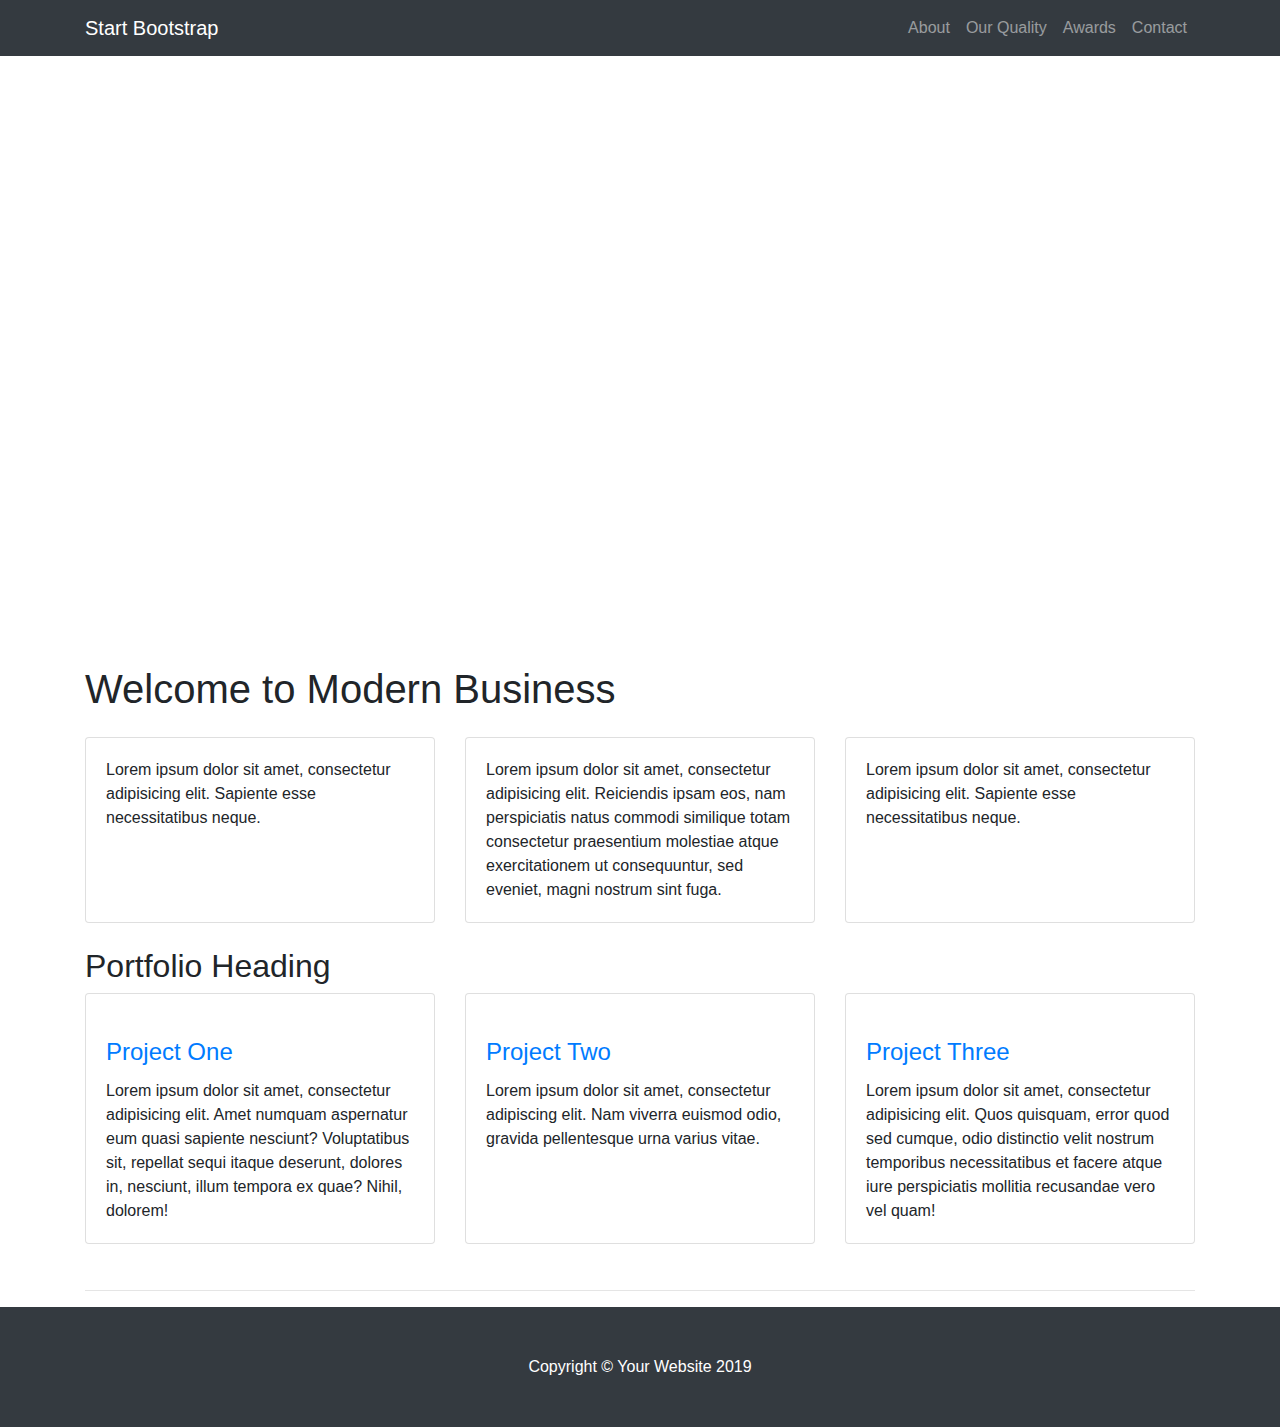
==== index.html @ 556fe2cc "Initial commit" ====
<!DOCTYPE html>
<html lang="en">

<head>

  <meta charset="utf-8">
  <meta name="viewport" content="width=device-width, initial-scale=1, shrink-to-fit=no">
  <meta name="description" content="">
  <meta name="author" content="">
  <title>Modern Business - Start Bootstrap Template</title>
  <link href="vendor/bootstrap/css/bootstrap.min.css" rel="stylesheet">
  <link href="css/modern-business.css" rel="stylesheet">

</head>

<body>

  <!-- Navigation -->
  <nav class="navbar fixed-top navbar-expand-lg navbar-dark bg-dark fixed-top">
    <div class="container">
      <a class="navbar-brand" href="index.html">Start Bootstrap</a>
      <button class="navbar-toggler navbar-toggler-right" type="button" data-toggle="collapse"
        data-target="#navbarResponsive" aria-controls="navbarResponsive" aria-expanded="false"
        aria-label="Toggle navigation">
        <span class="navbar-toggler-icon"></span>
      </button>
      <div class="collapse navbar-collapse" id="navbarResponsive">
        <ul class="navbar-nav ml-auto">
          <li class="nav-item">
            <a class="nav-link" href="about.html">About</a>
          </li>
          <li class="nav-item">
            <a class="nav-link" href="quality.html">Our Quality</a>
          </li>
          
          <li class="nav-item">
            <a class="nav-link" href="#awards">Awards</a>
          </li>
          <li class="nav-item">
            <a class="nav-link" href="contact.html">Contact</a>
          </li>
        </ul>
      </div>
    </div>
  </nav>

  <header>
    <div id="carouselExampleIndicators" class="carousel slide" data-ride="carousel">
      <ol class="carousel-indicators">
        <li data-target="#carouselExampleIndicators" data-slide-to="0" class="active"></li>
        <li data-target="#carouselExampleIndicators" data-slide-to="1"></li>
        <li data-target="#carouselExampleIndicators" data-slide-to="2"></li>
      </ol>
      <div class="carousel-inner" role="listbox">
        <!-- Slide One - Set the background image for this slide in the line below -->
        <div class="carousel-item active" style="background-image: url('http://placehold.it/1900x1080')">
          <div class="carousel-caption d-none d-md-block">
            <h3>First Slide</h3>
            <p>This is a description for the first slide.</p>
          </div>
        </div>
        <!-- Slide Two - Set the background image for this slide in the line below -->
        <div class="carousel-item" style="background-image: url('http://placehold.it/1900x1080')">
          <div class="carousel-caption d-none d-md-block">
            <h3>Second Slide</h3>
            <p>This is a description for the second slide.</p>
          </div>
        </div>
        <!-- Slide Three - Set the background image for this slide in the line below -->
        <div class="carousel-item" style="background-image: url('http://placehold.it/1900x1080')">
          <div class="carousel-caption d-none d-md-block">
            <h3>Third Slide</h3>
            <p>This is a description for the third slide.</p>
          </div>
        </div>
      </div>
      <a class="carousel-control-prev" href="#carouselExampleIndicators" role="button" data-slide="prev">
        <span class="carousel-control-prev-icon" aria-hidden="true"></span>
        <span class="sr-only">Previous</span>
      </a>
      <a class="carousel-control-next" href="#carouselExampleIndicators" role="button" data-slide="next">
        <span class="carousel-control-next-icon" aria-hidden="true"></span>
        <span class="sr-only">Next</span>
      </a>
    </div>
  </header>

  <!-- Page Content -->
  <div class="container">
    <h1 class="my-4">Welcome to Modern Business</h1>
    <!-- Marketing Icons Section -->
    <div class="row">
      <div class="col-lg-4 mb-4">
        <div class="card h-100">
          
          <div class="card-body">
            <p class="card-text">Lorem ipsum dolor sit amet, consectetur adipisicing elit. Sapiente esse necessitatibus
              neque.</p>
          </div>
          
        </div>
      </div>
      <div class="col-lg-4 mb-4">
        <div class="card h-100">
          
          <div class="card-body">
            <p class="card-text">Lorem ipsum dolor sit amet, consectetur adipisicing elit. Reiciendis ipsam eos, nam
              perspiciatis natus commodi similique totam consectetur praesentium molestiae atque exercitationem ut
              consequuntur, sed eveniet, magni nostrum sint fuga.</p>
          </div>
          
        </div>
      </div>
      <div class="col-lg-4 mb-4">
        <div class="card h-100">
          
          <div class="card-body">
            <p class="card-text">Lorem ipsum dolor sit amet, consectetur adipisicing elit. Sapiente esse necessitatibus
              neque.</p>
          </div>
          
        </div>
      </div>
    </div>
    <!-- /.row -->

    <!-- Portfolio Section -->
    <h2>Portfolio Heading</h2>

    <div class="row">
      <div class="col-lg-4 col-sm-6 portfolio-item">
        <div class="card h-100">
          <a href="#"><img class="card-img-top" src="http://placehold.it/700x400" alt=""></a>
          <div class="card-body">
            <h4 class="card-title">
              <a href="#">Project One</a>
            </h4>
            <p class="card-text">Lorem ipsum dolor sit amet, consectetur adipisicing elit. Amet numquam aspernatur eum
              quasi sapiente nesciunt? Voluptatibus sit, repellat sequi itaque deserunt, dolores in, nesciunt, illum
              tempora ex quae? Nihil, dolorem!</p>
          </div>
        </div>
      </div>
      <div class="col-lg-4 col-sm-6 portfolio-item">
        <div class="card h-100">
          <a href="#"><img class="card-img-top" src="http://placehold.it/700x400" alt=""></a>
          <div class="card-body">
            <h4 class="card-title">
              <a href="#">Project Two</a>
            </h4>
            <p class="card-text">Lorem ipsum dolor sit amet, consectetur adipiscing elit. Nam viverra euismod odio,
              gravida pellentesque urna varius vitae.</p>
          </div>
        </div>
      </div>
      <div class="col-lg-4 col-sm-6 portfolio-item">
        <div class="card h-100">
          <a href="#"><img class="card-img-top" src="http://placehold.it/700x400" alt=""></a>
          <div class="card-body">
            <h4 class="card-title">
              <a href="#">Project Three</a>
            </h4>
            <p class="card-text">Lorem ipsum dolor sit amet, consectetur adipisicing elit. Quos quisquam, error quod sed
              cumque, odio distinctio velit nostrum temporibus necessitatibus et facere atque iure perspiciatis mollitia
              recusandae vero vel quam!</p>
          </div>
        </div>
      </div>
    </div>
    <!-- /.row -->

    <hr>

  </div>
  <!-- /.container -->

  <!-- Footer -->
  <footer class="py-5 bg-dark">
    <div class="container">
      <p class="m-0 text-center text-white">Copyright &copy; Your Website 2019</p>
    </div>
    <!-- /.container -->
  </footer>

  <!-- Bootstrap core JavaScript -->
  <script src="vendor/jquery/jquery.min.js"></script>
  <script src="vendor/bootstrap/js/bootstrap.bundle.min.js"></script>

</body>

</html>
---- css/modern-business.css ----
/*!
 * Start Bootstrap - Modern Business (https://startbootstrap.com/template-overviews/modern-business)
 * Copyright 2013-2019 Start Bootstrap
 * Licensed under MIT (https://github.com/BlackrockDigital/startbootstrap-logomodern-business-nav/blob/master/LICENSE)
 */
body {
  padding-top: 56px;
}

.carousel-item {
  height: 65vh;
  min-height: 300px;
  background: no-repeat center center scroll;
  -webkit-background-size: cover;
  -moz-background-size: cover;
  -o-background-size: cover;
  background-size: cover;
}

.portfolio-item {
  margin-bottom: 30px;
}
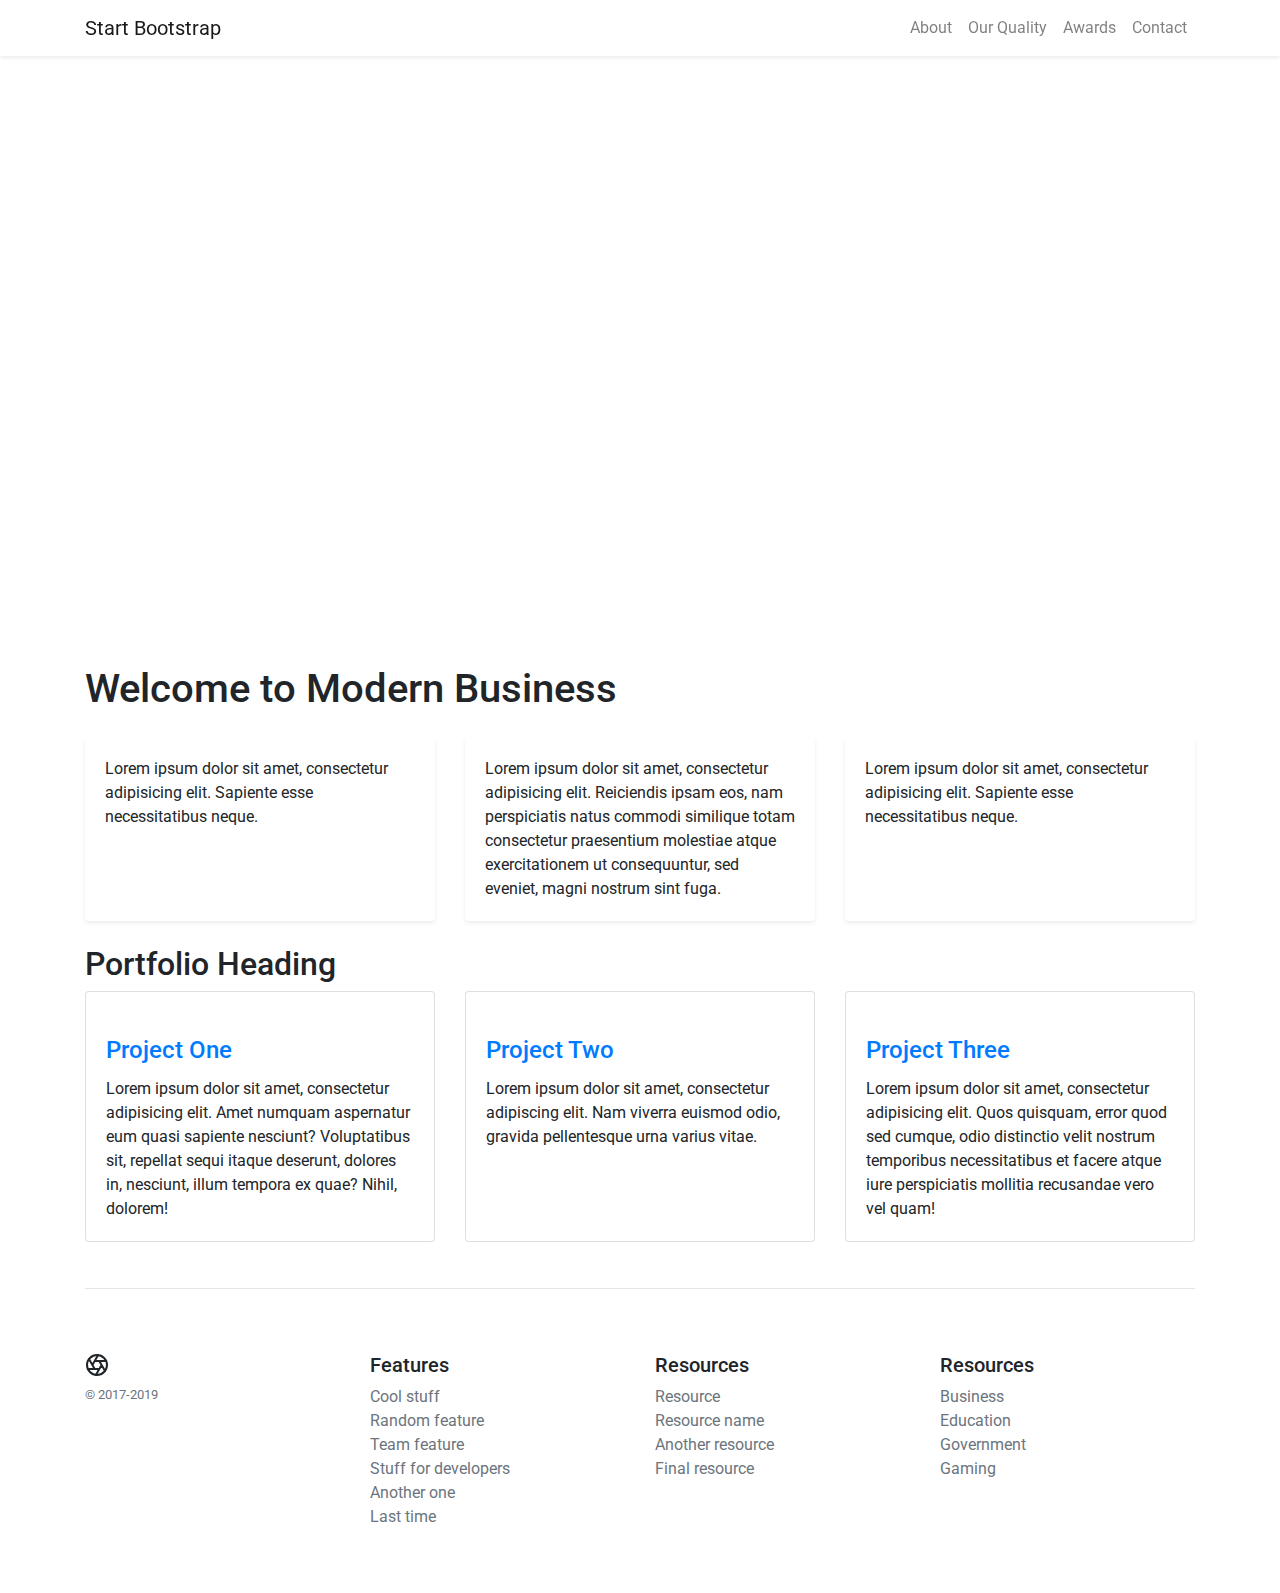
==== commit 12fd8cf1: "nav changes" ====
--- a/index.html
+++ b/index.html
@@ -16,7 +16,7 @@
 <body>
 
   <!-- Navigation -->
-  <nav class="navbar fixed-top navbar-expand-lg navbar-dark bg-dark fixed-top">
+  <nav class="navbar nav  navbar-light nav-underline fixed-top navbar-expand-lg shadow-sm bg-white fixed-top">
     <div class="container">
       <a class="navbar-brand" href="index.html">Start Bootstrap</a>
       <button class="navbar-toggler navbar-toggler-right" type="button" data-toggle="collapse"
@@ -91,7 +91,7 @@
     <!-- Marketing Icons Section -->
     <div class="row">
       <div class="col-lg-4 mb-4">
-        <div class="card h-100">
+        <div class="card h-100 shadow-sm border-0">
           
           <div class="card-body">
             <p class="card-text">Lorem ipsum dolor sit amet, consectetur adipisicing elit. Sapiente esse necessitatibus
@@ -101,7 +101,7 @@
         </div>
       </div>
       <div class="col-lg-4 mb-4">
-        <div class="card h-100">
+        <div class="card h-100 shadow-sm border-0">
           
           <div class="card-body">
             <p class="card-text">Lorem ipsum dolor sit amet, consectetur adipisicing elit. Reiciendis ipsam eos, nam
@@ -112,8 +112,7 @@
         </div>
       </div>
       <div class="col-lg-4 mb-4">
-        <div class="card h-100">
-          
+        <div class="card h-100 shadow-sm border-0">
           <div class="card-body">
             <p class="card-text">Lorem ipsum dolor sit amet, consectetur adipisicing elit. Sapiente esse necessitatibus
               neque.</p>
@@ -175,11 +174,41 @@
   <!-- /.container -->
 
   <!-- Footer -->
-  <footer class="py-5 bg-dark">
-    <div class="container">
-      <p class="m-0 text-center text-white">Copyright &copy; Your Website 2019</p>
-    </div>
-    <!-- /.container -->
+  <footer class="container py-lg-5">
+    <div class="row">
+      <div class="col-12 col-md">
+        <svg xmlns="http://www.w3.org/2000/svg" width="24" height="24" fill="none" stroke="currentColor" stroke-linecap="round" stroke-linejoin="round" stroke-width="2" class="d-block mb-2" role="img" viewBox="0 0 24 24" focusable="false"><title>Product</title><circle cx="12" cy="12" r="10"></circle><path d="M14.31 8l5.74 9.94M9.69 8h11.48M7.38 12l5.74-9.94M9.69 16L3.95 6.06M14.31 16H2.83m13.79-4l-5.74 9.94"></path></svg>
+        <small class="d-block mb-3 text-muted">© 2017-2019</small>
+      </div>
+      <div class="col-6 col-md">
+        <h5>Features</h5>
+        <ul class="list-unstyled text-small">
+          <li><a class="text-muted" href="#">Cool stuff</a></li>
+          <li><a class="text-muted" href="#">Random feature</a></li>
+          <li><a class="text-muted" href="#">Team feature</a></li>
+          <li><a class="text-muted" href="#">Stuff for developers</a></li>
+          <li><a class="text-muted" href="#">Another one</a></li>
+          <li><a class="text-muted" href="#">Last time</a></li>
+        </ul>
+      </div>
+      <div class="col-6 col-md">
+        <h5>Resources</h5>
+        <ul class="list-unstyled text-small">
+          <li><a class="text-muted" href="#">Resource</a></li>
+          <li><a class="text-muted" href="#">Resource name</a></li>
+          <li><a class="text-muted" href="#">Another resource</a></li>
+          <li><a class="text-muted" href="#">Final resource</a></li>
+        </ul>
+      </div>
+      <div class="col-6 col-md">
+        <h5>Resources</h5>
+        <ul class="list-unstyled text-small">
+          <li><a class="text-muted" href="#">Business</a></li>
+          <li><a class="text-muted" href="#">Education</a></li>
+          <li><a class="text-muted" href="#">Government</a></li>
+          <li><a class="text-muted" href="#">Gaming</a></li>
+        </ul>
+      </div>
   </footer>
 
   <!-- Bootstrap core JavaScript -->
--- a/css/modern-business.css
+++ b/css/modern-business.css
@@ -1,10 +1,8 @@
-/*!
- * Start Bootstrap - Modern Business (https://startbootstrap.com/template-overviews/modern-business)
- * Copyright 2013-2019 Start Bootstrap
- * Licensed under MIT (https://github.com/BlackrockDigital/startbootstrap-logomodern-business-nav/blob/master/LICENSE)
- */
+@import url('https://fonts.googleapis.com/css?family=Roboto&display=swap');
+
 body {
   padding-top: 56px;
+  font-family: 'Roboto';
 }
 
 .carousel-item {
@@ -20,3 +18,7 @@
 .portfolio-item {
   margin-bottom: 30px;
 }
+
+.nav-item:hover{
+  color: aliceblue;
+}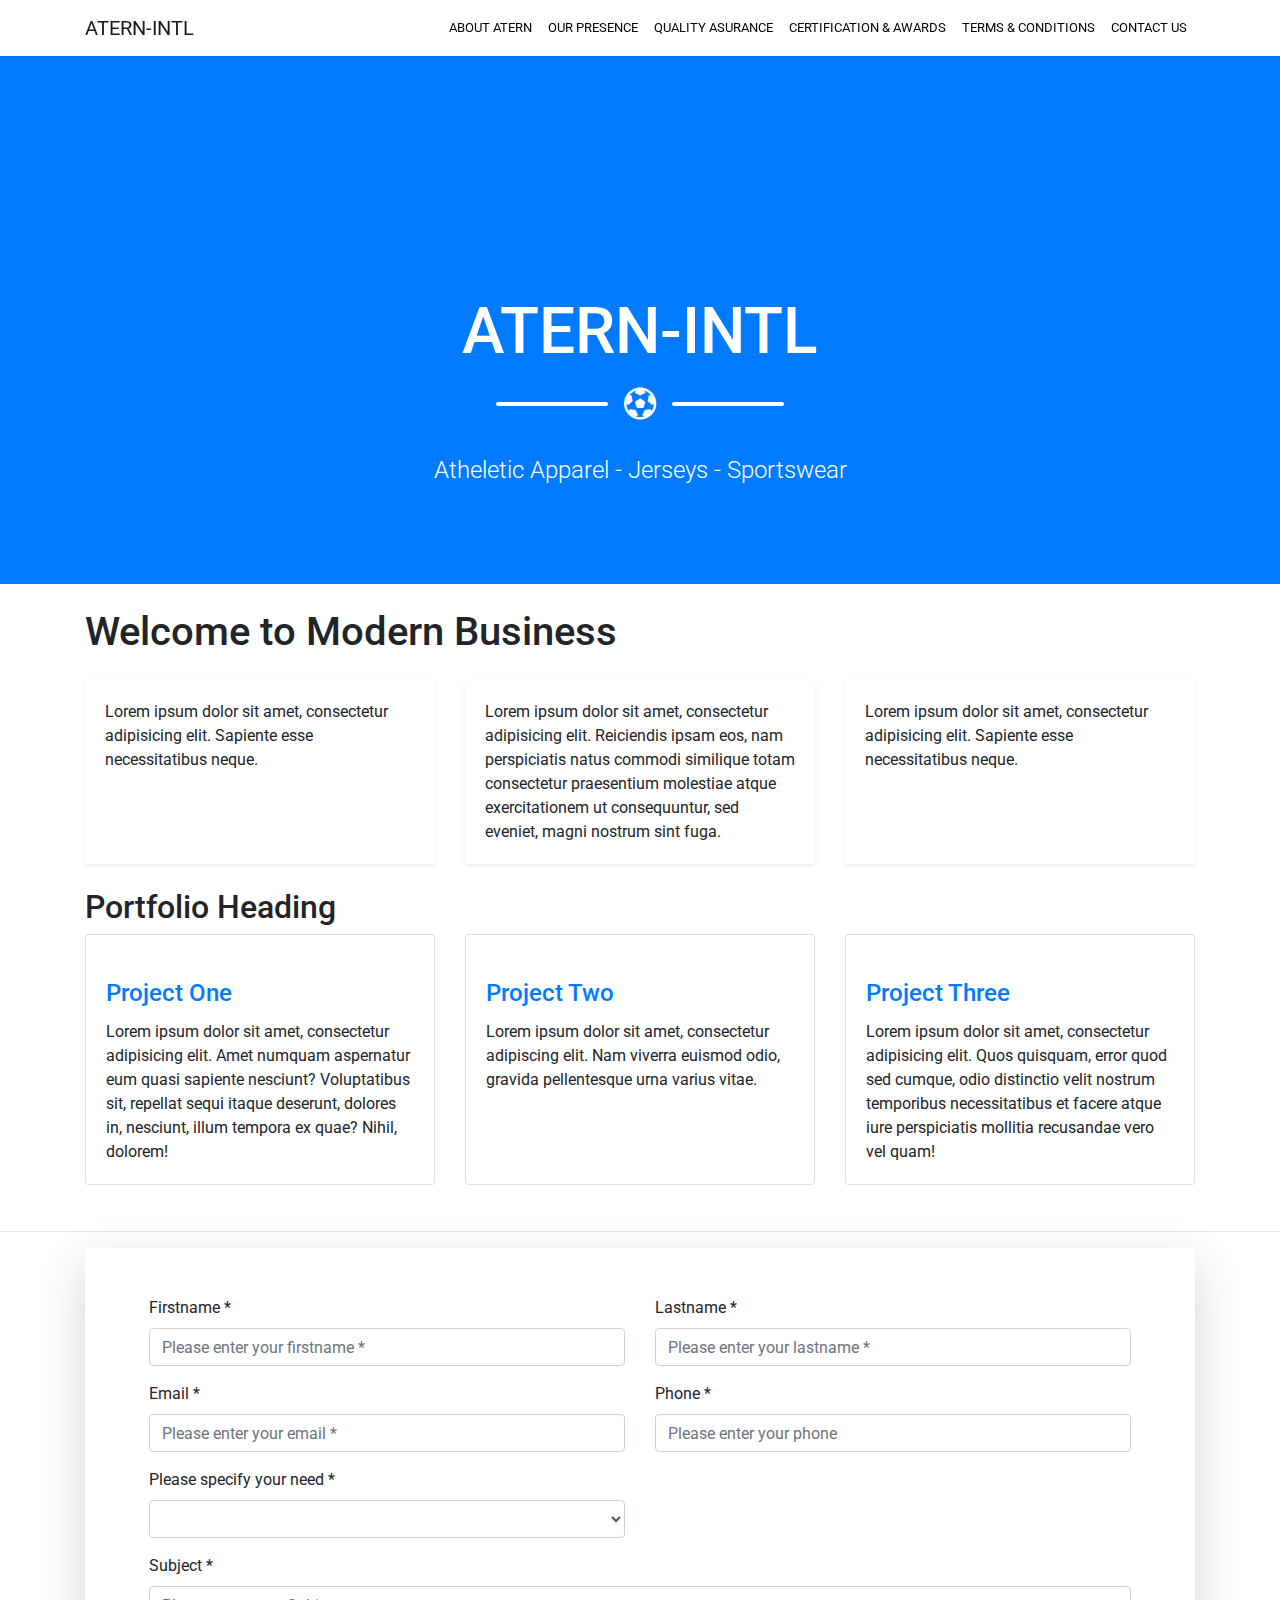
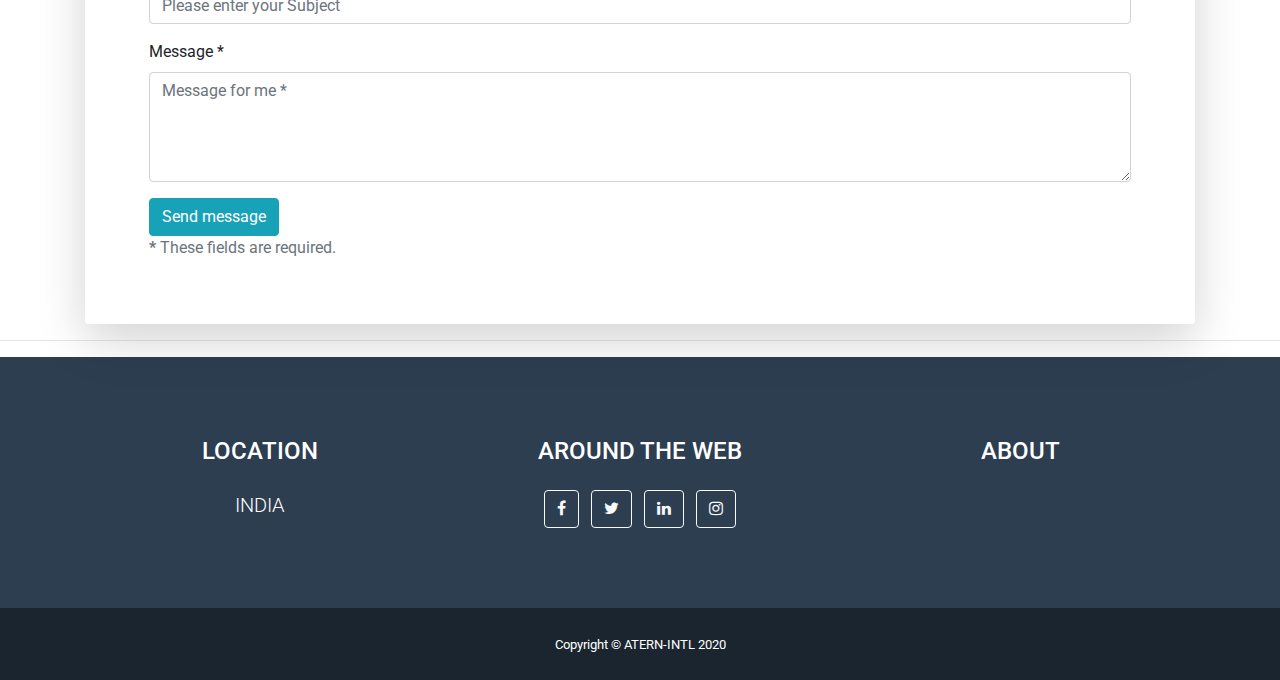
==== commit b00c3fff: "contact form added" ====
--- a/index.html
+++ b/index.html
@@ -2,14 +2,14 @@
 <html lang="en">
 
 <head>
-
   <meta charset="utf-8">
   <meta name="viewport" content="width=device-width, initial-scale=1, shrink-to-fit=no">
   <meta name="description" content="">
   <meta name="author" content="">
-  <title>Modern Business - Start Bootstrap Template</title>
+  <title>ATERN-INTL - Sport Quality Apparels</title>
   <link href="vendor/bootstrap/css/bootstrap.min.css" rel="stylesheet">
   <link href="css/modern-business.css" rel="stylesheet">
+  <link rel="stylesheet" href="vendor/font-awesome/css/font-awesome.min.css">
 
 </head>
 
@@ -18,8 +18,8 @@
   <!-- Navigation -->
   <nav class="navbar nav  navbar-light nav-underline fixed-top navbar-expand-lg shadow-sm bg-white fixed-top">
     <div class="container">
-      <a class="navbar-brand" href="index.html">Start Bootstrap</a>
-      <button class="navbar-toggler navbar-toggler-right" type="button" data-toggle="collapse"
+      <a class="navbar-brand" href="index.html">ATERN-INTL</a>
+      <button class="navbar-toggler navbar-toggler-right border-0" type="button" data-toggle="collapse"
         data-target="#navbarResponsive" aria-controls="navbarResponsive" aria-expanded="false"
         aria-label="Toggle navigation">
         <span class="navbar-toggler-icon"></span>
@@ -27,64 +27,44 @@
       <div class="collapse navbar-collapse" id="navbarResponsive">
         <ul class="navbar-nav ml-auto">
           <li class="nav-item">
-            <a class="nav-link" href="about.html">About</a>
-          </li>
-          <li class="nav-item">
-            <a class="nav-link" href="quality.html">Our Quality</a>
-          </li>
-          
-          <li class="nav-item">
-            <a class="nav-link" href="#awards">Awards</a>
-          </li>
-          <li class="nav-item">
-            <a class="nav-link" href="contact.html">Contact</a>
+            <a class="nav-link" href="#about">ABOUT ATERN</a>
+          </li>
+          <li class="nav-item">
+            <a class="nav-link" href="#presence">OUR PRESENCE</a>
+          </li>
+          <li class="nav-item">
+            <a class="nav-link" href="#quaity">QUALITY ASURANCE</a>
+          </li>
+          <li class="nav-item">
+            <a class="nav-link" href="#awards">CERTIFICATION & AWARDS</a>
+          </li>
+          <li class="nav-item">
+            <a class="nav-link" href="#terms">TERMS & CONDITIONS</a>
+          </li>
+          <li class="nav-item">
+            <a class="nav-link" href="#contact">CONTACT US</a>
           </li>
         </ul>
       </div>
     </div>
   </nav>
-
-  <header>
-    <div id="carouselExampleIndicators" class="carousel slide" data-ride="carousel">
-      <ol class="carousel-indicators">
-        <li data-target="#carouselExampleIndicators" data-slide-to="0" class="active"></li>
-        <li data-target="#carouselExampleIndicators" data-slide-to="1"></li>
-        <li data-target="#carouselExampleIndicators" data-slide-to="2"></li>
-      </ol>
-      <div class="carousel-inner" role="listbox">
-        <!-- Slide One - Set the background image for this slide in the line below -->
-        <div class="carousel-item active" style="background-image: url('http://placehold.it/1900x1080')">
-          <div class="carousel-caption d-none d-md-block">
-            <h3>First Slide</h3>
-            <p>This is a description for the first slide.</p>
-          </div>
-        </div>
-        <!-- Slide Two - Set the background image for this slide in the line below -->
-        <div class="carousel-item" style="background-image: url('http://placehold.it/1900x1080')">
-          <div class="carousel-caption d-none d-md-block">
-            <h3>Second Slide</h3>
-            <p>This is a description for the second slide.</p>
-          </div>
-        </div>
-        <!-- Slide Three - Set the background image for this slide in the line below -->
-        <div class="carousel-item" style="background-image: url('http://placehold.it/1900x1080')">
-          <div class="carousel-caption d-none d-md-block">
-            <h3>Third Slide</h3>
-            <p>This is a description for the third slide.</p>
-          </div>
-        </div>
-      </div>
-      <a class="carousel-control-prev" href="#carouselExampleIndicators" role="button" data-slide="prev">
-        <span class="carousel-control-prev-icon" aria-hidden="true"></span>
-        <span class="sr-only">Previous</span>
-      </a>
-      <a class="carousel-control-next" href="#carouselExampleIndicators" role="button" data-slide="next">
-        <span class="carousel-control-next-icon" aria-hidden="true"></span>
-        <span class="sr-only">Next</span>
-      </a>
+  <header class="masthead bg-primary text-white text-center">
+    <div class="container d-flex align-items-center flex-column">
+      <img class="masthead-avatar mb-5" src="img/avataaars.svg" alt="">
+      <!-- Masthead Heading -->
+      <h1 class="masthead-heading text-uppercase mb-0">ATERN-INTL</h1>
+      <!-- Icon Divider -->
+      <div class="divider-custom divider-light">
+        <div class="divider-custom-line"></div>
+        <div class="divider-custom-icon">
+          <i class="fa fa-futbol-o"></i>
+        </div>
+        <div class="divider-custom-line"></div>
+      </div>
+      <p class="masthead-subheading font-weight-light mb-0">Atheletic Apparel - Jerseys - Sportswear </p>
+
     </div>
   </header>
-
   <!-- Page Content -->
   <div class="container">
     <h1 class="my-4">Welcome to Modern Business</h1>
@@ -92,23 +72,23 @@
     <div class="row">
       <div class="col-lg-4 mb-4">
         <div class="card h-100 shadow-sm border-0">
-          
+
           <div class="card-body">
             <p class="card-text">Lorem ipsum dolor sit amet, consectetur adipisicing elit. Sapiente esse necessitatibus
               neque.</p>
           </div>
-          
+
         </div>
       </div>
       <div class="col-lg-4 mb-4">
         <div class="card h-100 shadow-sm border-0">
-          
+
           <div class="card-body">
             <p class="card-text">Lorem ipsum dolor sit amet, consectetur adipisicing elit. Reiciendis ipsam eos, nam
               perspiciatis natus commodi similique totam consectetur praesentium molestiae atque exercitationem ut
               consequuntur, sed eveniet, magni nostrum sint fuga.</p>
           </div>
-          
+
         </div>
       </div>
       <div class="col-lg-4 mb-4">
@@ -117,7 +97,7 @@
             <p class="card-text">Lorem ipsum dolor sit amet, consectetur adipisicing elit. Sapiente esse necessitatibus
               neque.</p>
           </div>
-          
+
         </div>
       </div>
     </div>
@@ -167,49 +147,144 @@
       </div>
     </div>
     <!-- /.row -->
-
-    <hr>
-
   </div>
+  <hr>
   <!-- /.container -->
-
+  <div class="container">
+    <div class="card shadow-lg  border-0 ">
+      <form id="contact-form" method="post" action="contact.php" role="form">
+
+        <div class="messages"></div>
+  
+        <div class="controls">
+  
+          <div class="row">
+            <div class="col-md-6">
+              <div class="form-group">
+                <label for="form_name">Firstname *</label>
+                <input id="form_name" type="text" name="name" class="form-control"
+                  placeholder="Please enter your firstname *" required="required" data-error="Firstname is required.">
+                <div class="help-block with-errors"></div>
+              </div>
+            </div>
+            <div class="col-md-6">
+              <div class="form-group">
+                <label for="form_lastname">Lastname *</label>
+                <input id="form_lastname" type="text" name="surname" class="form-control"
+                  placeholder="Please enter your lastname *" required="required" data-error="Lastname is required.">
+                <div class="help-block with-errors"></div>
+              </div>
+            </div>
+          </div>
+          <div class="row">
+            <div class="col-md-6">
+              <div class="form-group">
+                <label for="form_email">Email *</label>
+                <input id="form_email" type="email" name="email" class="form-control"
+                  placeholder="Please enter your email *" required="required" data-error="Valid email is required.">
+                <div class="help-block with-errors"></div>
+              </div>
+            </div>
+            <div class="col-md-6">
+              <div class="form-group">
+                <label for="form_phone">Phone *</label>
+                <input id="form_phone" type="tel" name="phone" class="form-control"
+                  placeholder="Please enter your phone" data-error="Valid phone number is required.">
+                <div class="help-block with-errors"></div>
+              </div>
+            </div>
+            <div class="col-md-6">
+              <div class="form-group">
+                <label for="form_need">Please specify your need *</label>
+                <select id="form_need" name="need" class="form-control" required="required"
+                  data-error="Please specify your need.">
+                  <option value=""></option>
+                  <option value="Request quotation">Request quotation</option>
+                  <option value="Request order status">Request order status</option>
+                  <option value="Request copy of an invoice">Request copy of an invoice</option>
+                  <option value="Other">Other</option>
+                </select>
+                <div class="help-block with-errors"></div>
+              </div>
+            </div>
+          </div>
+          <div class="row">
+            <div class="col-md-12">
+              <div class="form-group">
+                <label for="form_subject">Subject *</label>
+                <input id="form_subject" type="text" name="subject" class="form-control"
+                  placeholder="Please enter your Subject" data-error="Valid subject is required.">
+                <div class="help-block with-errors"></div>
+              </div>
+            </div>
+            
+            <div class="col-md-12">
+              <div class="form-group">
+                <label for="form_message">Message *</label>
+                <textarea id="form_message" name="message" class="form-control" placeholder="Message for me *" rows="4"
+                  required="required" data-error="Please, leave us a message."></textarea>
+                <div class="help-block with-errors"></div>
+              </div>
+            </div>
+            <div class="col-md-12">
+              <input type="submit" class="btn btn-info btn-send" value="Send message">
+            </div>
+          </div>
+          <div class="row">
+            <div class="col-md-12">
+              <p class="text-muted">
+                <strong>*</strong> These fields are required.
+            </div>
+          </div>
+        </div>
+  
+      </form>
+    </div>
+  </div>
+  <hr>
   <!-- Footer -->
-  <footer class="container py-lg-5">
-    <div class="row">
-      <div class="col-12 col-md">
-        <svg xmlns="http://www.w3.org/2000/svg" width="24" height="24" fill="none" stroke="currentColor" stroke-linecap="round" stroke-linejoin="round" stroke-width="2" class="d-block mb-2" role="img" viewBox="0 0 24 24" focusable="false"><title>Product</title><circle cx="12" cy="12" r="10"></circle><path d="M14.31 8l5.74 9.94M9.69 8h11.48M7.38 12l5.74-9.94M9.69 16L3.95 6.06M14.31 16H2.83m13.79-4l-5.74 9.94"></path></svg>
-        <small class="d-block mb-3 text-muted">© 2017-2019</small>
-      </div>
-      <div class="col-6 col-md">
-        <h5>Features</h5>
-        <ul class="list-unstyled text-small">
-          <li><a class="text-muted" href="#">Cool stuff</a></li>
-          <li><a class="text-muted" href="#">Random feature</a></li>
-          <li><a class="text-muted" href="#">Team feature</a></li>
-          <li><a class="text-muted" href="#">Stuff for developers</a></li>
-          <li><a class="text-muted" href="#">Another one</a></li>
-          <li><a class="text-muted" href="#">Last time</a></li>
-        </ul>
-      </div>
-      <div class="col-6 col-md">
-        <h5>Resources</h5>
-        <ul class="list-unstyled text-small">
-          <li><a class="text-muted" href="#">Resource</a></li>
-          <li><a class="text-muted" href="#">Resource name</a></li>
-          <li><a class="text-muted" href="#">Another resource</a></li>
-          <li><a class="text-muted" href="#">Final resource</a></li>
-        </ul>
-      </div>
-      <div class="col-6 col-md">
-        <h5>Resources</h5>
-        <ul class="list-unstyled text-small">
-          <li><a class="text-muted" href="#">Business</a></li>
-          <li><a class="text-muted" href="#">Education</a></li>
-          <li><a class="text-muted" href="#">Government</a></li>
-          <li><a class="text-muted" href="#">Gaming</a></li>
-        </ul>
-      </div>
+  <footer class="footer text-center">
+    <div class="container">
+      <div class="row">
+        <!-- Footer Location -->
+        <div class="col-lg-4 mb-5 mb-lg-0">
+          <h4 class="text-uppercase mb-4">Location</h4>
+          <p class="lead mb-0">INDIA
+            <br></p>
+        </div>
+
+        <!-- Footer Social Icons -->
+        <div class="col-lg-4 mb-5 mb-lg-0">
+          <h4 class="text-uppercase mb-4">Around the Web</h4>
+          <a class="btn btn-outline-light btn-social mx-1" href="#">
+            <i class="fab fa fa-facebook-f"></i>
+          </a>
+          <a class="btn btn-outline-light btn-social mx-1" href="#">
+            <i class="fab fa fa-twitter"></i>
+          </a>
+          <a class="btn btn-outline-light btn-social mx-1" href="#">
+            <i class="fab fa fa-linkedin"></i>
+          </a>
+          <a class="btn btn-outline-light btn-social mx-1" href="#">
+            <i class="fab fa fa-instagram"></i>
+          </a>
+        </div>
+
+        <!-- Footer About Text -->
+        <div class="col-lg-4">
+          <h4 class="text-uppercase mb-4">About </h4>
+          <p class="lead mb-0">
+        </div>
+
+      </div>
+    </div>
   </footer>
+  <section class="copyright py-4 text-center text-white">
+    <div class="container">
+      <small>Copyright © ATERN-INTL 2020
+      </small>
+    </div>
+  </section>
 
   <!-- Bootstrap core JavaScript -->
   <script src="vendor/jquery/jquery.min.js"></script>
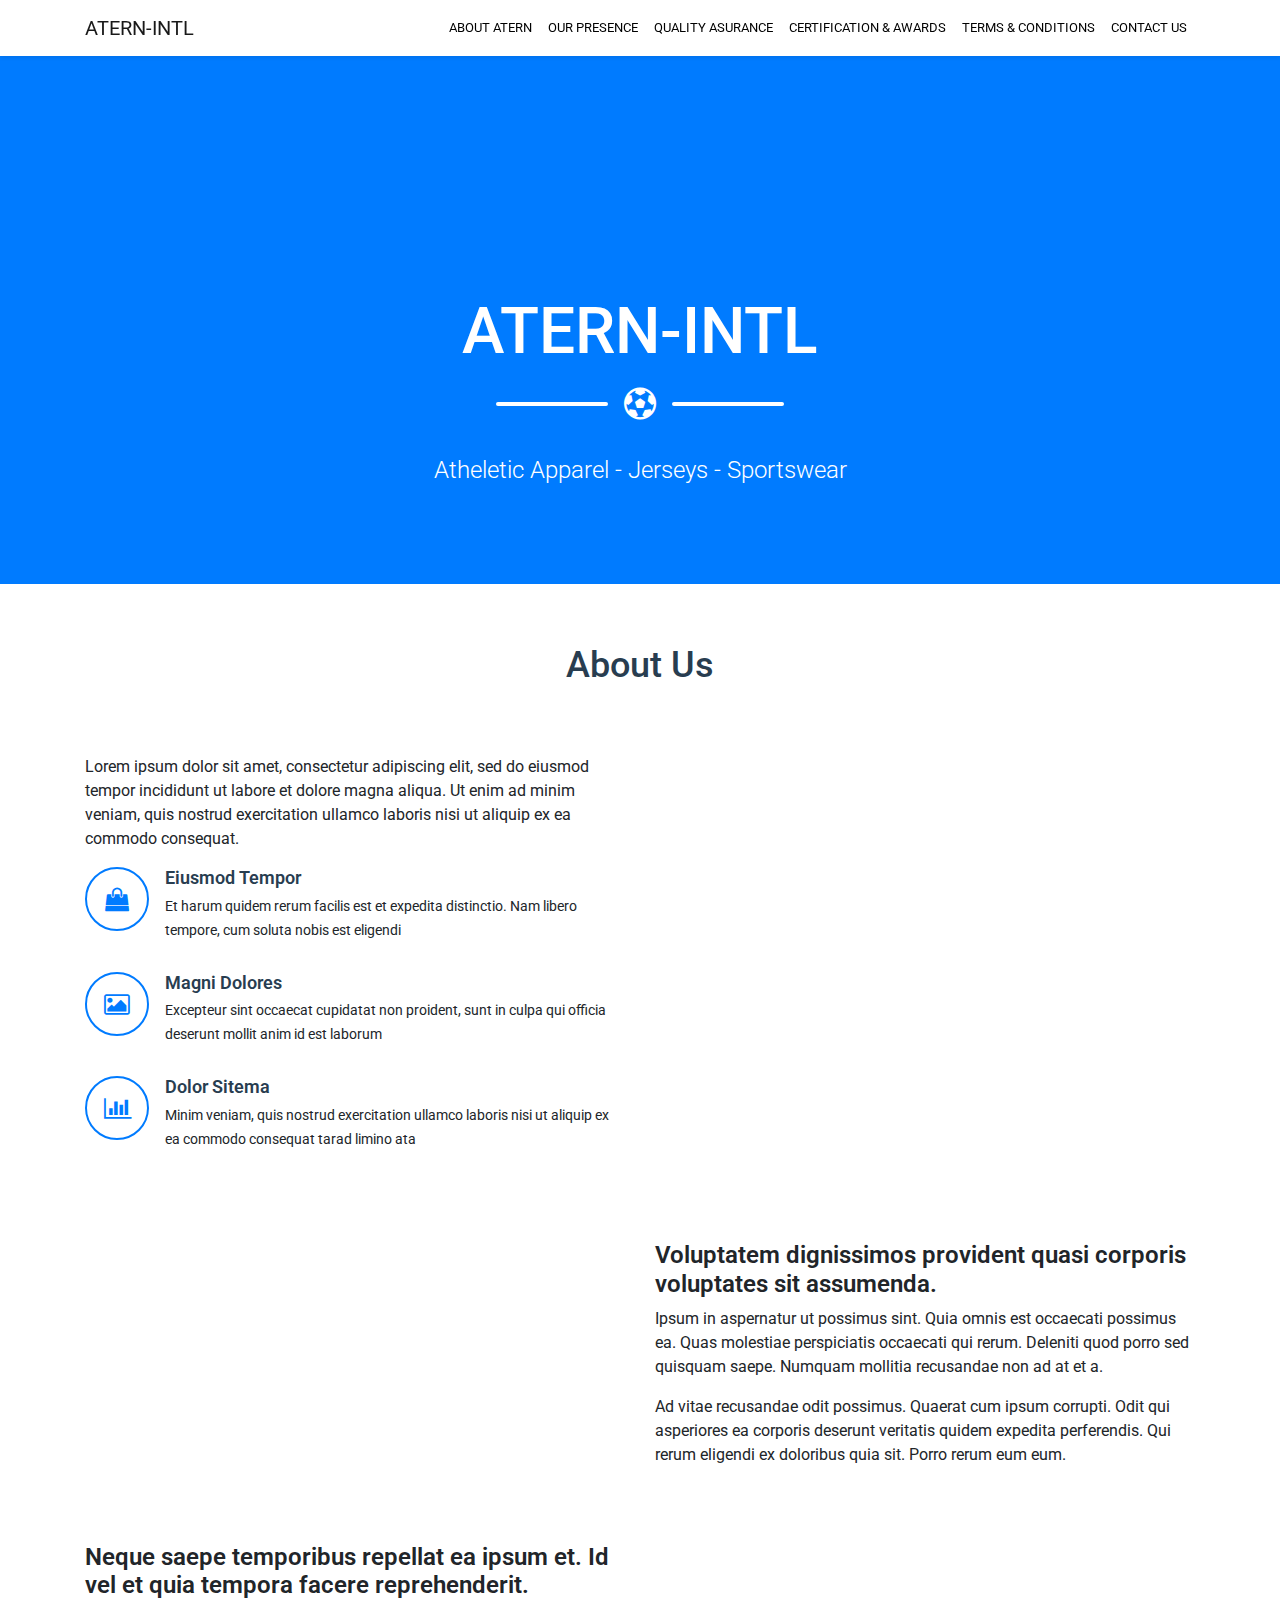
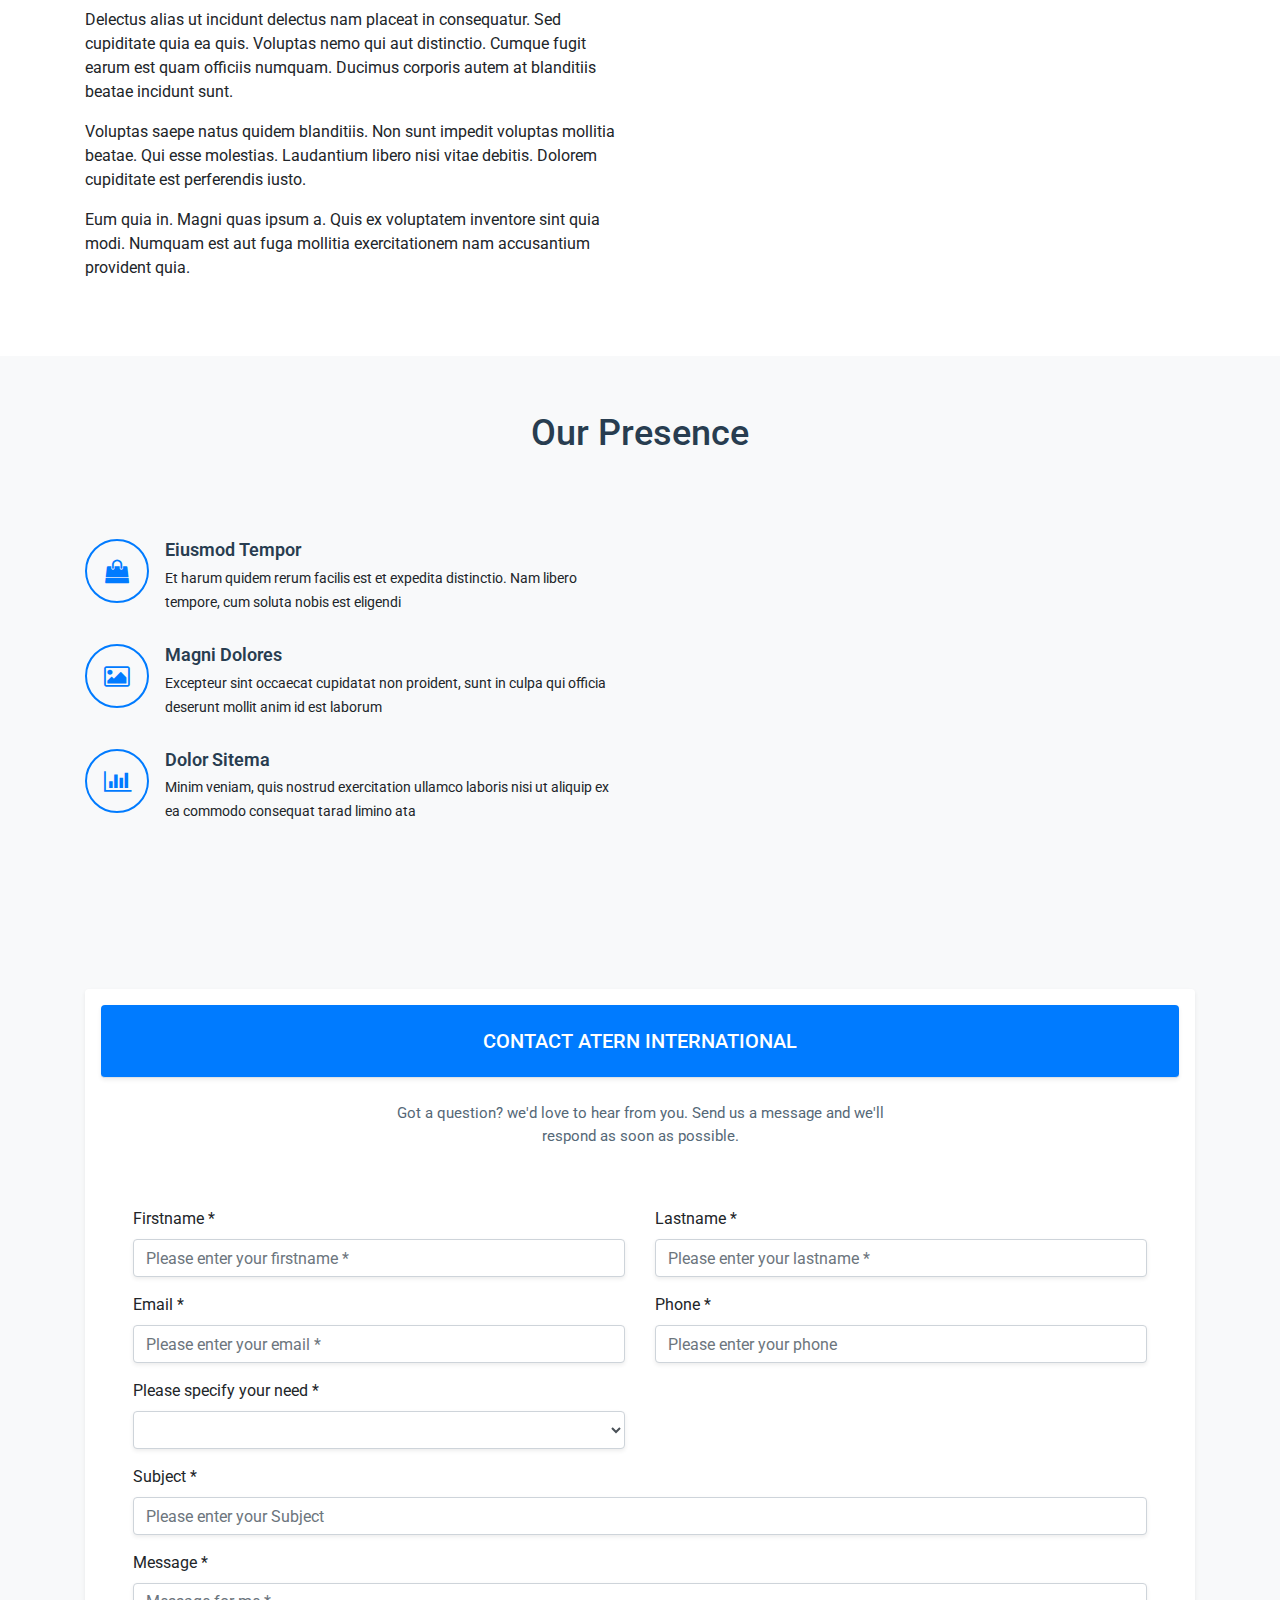
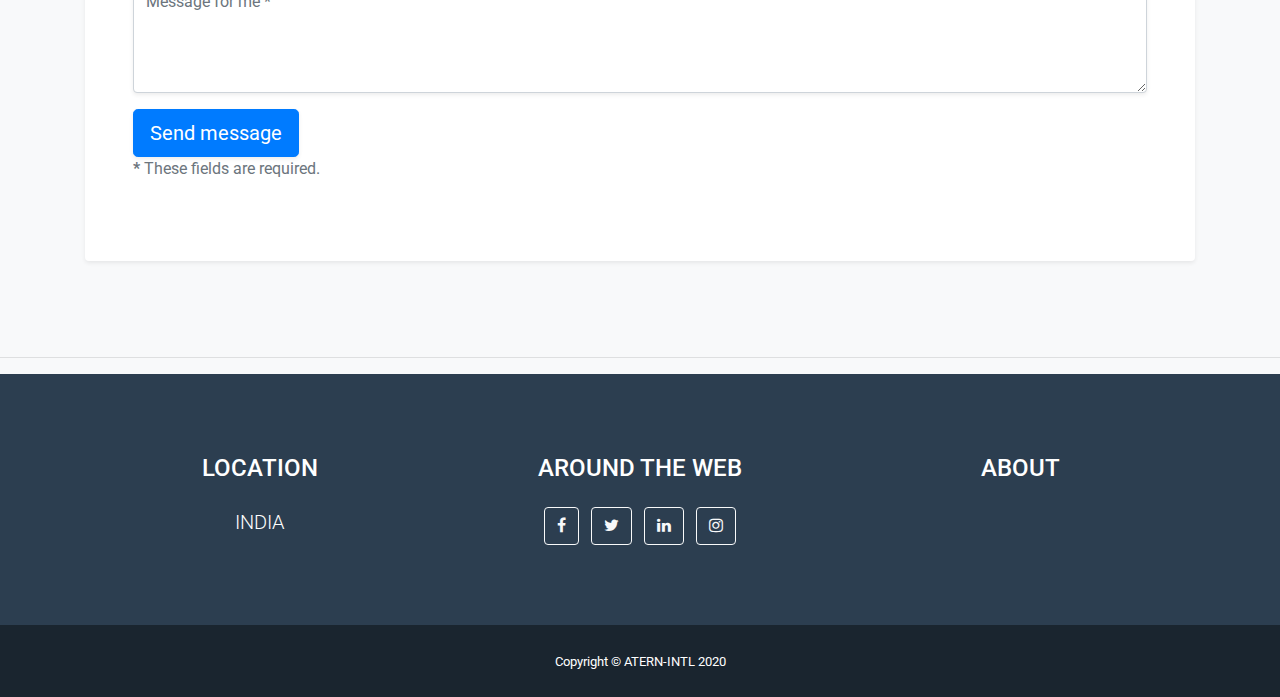
==== commit b822f71c: "added about, presence, terms and condiotions" ====
--- a/index.html
+++ b/index.html
@@ -13,10 +13,9 @@
 
 </head>
 
-<body>
-
+<body class="bg-light">
   <!-- Navigation -->
-  <nav class="navbar nav  navbar-light nav-underline fixed-top navbar-expand-lg shadow-sm bg-white fixed-top">
+  <nav class="navbar nav navbar-expand-lg  navbar-light nav-underline fixed-top shadow-sm bg-white fixed-top">
     <div class="container">
       <a class="navbar-brand" href="index.html">ATERN-INTL</a>
       <button class="navbar-toggler navbar-toggler-right border-0" type="button" data-toggle="collapse"
@@ -26,22 +25,23 @@
       </button>
       <div class="collapse navbar-collapse" id="navbarResponsive">
         <ul class="navbar-nav ml-auto">
-          <li class="nav-item">
+          <li class="nav-item" data-toggle="collapse" data-target="#navbarResponsive">
             <a class="nav-link" href="#about">ABOUT ATERN</a>
           </li>
-          <li class="nav-item">
+          <li class="nav-item" data-toggle="collapse" data-target="#navbarResponsive">
             <a class="nav-link" href="#presence">OUR PRESENCE</a>
           </li>
-          <li class="nav-item">
+          <li class="nav-item" data-toggle="collapse" data-target="#navbarResponsive">
             <a class="nav-link" href="#quaity">QUALITY ASURANCE</a>
           </li>
-          <li class="nav-item">
+          <li class="nav-item" data-toggle="collapse" data-target="#navbarResponsive">
             <a class="nav-link" href="#awards">CERTIFICATION & AWARDS</a>
           </li>
-          <li class="nav-item">
-            <a class="nav-link" href="#terms">TERMS & CONDITIONS</a>
-          </li>
-          <li class="nav-item">
+          <li class="nav-item" data-toggle="collapse" data-target="#navbarResponsive">
+            <a class="nav-link" data-toggle="modal" data-target=".terms-and-conditions" href="#terms">TERMS &
+              CONDITIONS</a>
+          </li>
+          <li class="nav-item" data-toggle="collapse" data-target="#navbarResponsive">
             <a class="nav-link" href="#contact">CONTACT US</a>
           </li>
         </ul>
@@ -65,182 +65,257 @@
 
     </div>
   </header>
-  <!-- Page Content -->
-  <div class="container">
-    <h1 class="my-4">Welcome to Modern Business</h1>
-    <!-- Marketing Icons Section -->
-    <div class="row">
-      <div class="col-lg-4 mb-4">
-        <div class="card h-100 shadow-sm border-0">
-
-          <div class="card-body">
-            <p class="card-text">Lorem ipsum dolor sit amet, consectetur adipisicing elit. Sapiente esse necessitatibus
-              neque.</p>
-          </div>
-
-        </div>
-      </div>
-      <div class="col-lg-4 mb-4">
-        <div class="card h-100 shadow-sm border-0">
-
-          <div class="card-body">
-            <p class="card-text">Lorem ipsum dolor sit amet, consectetur adipisicing elit. Reiciendis ipsam eos, nam
-              perspiciatis natus commodi similique totam consectetur praesentium molestiae atque exercitationem ut
-              consequuntur, sed eveniet, magni nostrum sint fuga.</p>
-          </div>
-
-        </div>
-      </div>
-      <div class="col-lg-4 mb-4">
-        <div class="card h-100 shadow-sm border-0">
-          <div class="card-body">
-            <p class="card-text">Lorem ipsum dolor sit amet, consectetur adipisicing elit. Sapiente esse necessitatibus
-              neque.</p>
-          </div>
-
-        </div>
-      </div>
-    </div>
-    <!-- /.row -->
-
-    <!-- Portfolio Section -->
-    <h2>Portfolio Heading</h2>
-
-    <div class="row">
-      <div class="col-lg-4 col-sm-6 portfolio-item">
-        <div class="card h-100">
-          <a href="#"><img class="card-img-top" src="http://placehold.it/700x400" alt=""></a>
-          <div class="card-body">
-            <h4 class="card-title">
-              <a href="#">Project One</a>
-            </h4>
-            <p class="card-text">Lorem ipsum dolor sit amet, consectetur adipisicing elit. Amet numquam aspernatur eum
-              quasi sapiente nesciunt? Voluptatibus sit, repellat sequi itaque deserunt, dolores in, nesciunt, illum
-              tempora ex quae? Nihil, dolorem!</p>
-          </div>
-        </div>
-      </div>
-      <div class="col-lg-4 col-sm-6 portfolio-item">
-        <div class="card h-100">
-          <a href="#"><img class="card-img-top" src="http://placehold.it/700x400" alt=""></a>
-          <div class="card-body">
-            <h4 class="card-title">
-              <a href="#">Project Two</a>
-            </h4>
-            <p class="card-text">Lorem ipsum dolor sit amet, consectetur adipiscing elit. Nam viverra euismod odio,
-              gravida pellentesque urna varius vitae.</p>
-          </div>
-        </div>
-      </div>
-      <div class="col-lg-4 col-sm-6 portfolio-item">
-        <div class="card h-100">
-          <a href="#"><img class="card-img-top" src="http://placehold.it/700x400" alt=""></a>
-          <div class="card-body">
-            <h4 class="card-title">
-              <a href="#">Project Three</a>
-            </h4>
-            <p class="card-text">Lorem ipsum dolor sit amet, consectetur adipisicing elit. Quos quisquam, error quod sed
-              cumque, odio distinctio velit nostrum temporibus necessitatibus et facere atque iure perspiciatis mollitia
-              recusandae vero vel quam!</p>
-          </div>
-        </div>
-      </div>
-    </div>
-    <!-- /.row -->
+  <section id="about">
+    <div class="container">
+      <div class="section-header">
+        <h3>About Us</h3>
+        <p></p>
+      </div>
+      <div class="row about-container">
+        <div class="col-lg-6 content order-lg-1 order-2">
+          <p>
+            Lorem ipsum dolor sit amet, consectetur adipiscing elit, sed do eiusmod tempor incididunt ut labore et
+            dolore magna aliqua. Ut enim ad minim veniam, quis nostrud exercitation ullamco laboris nisi ut aliquip ex
+            ea commodo consequat.
+          </p>
+          <div class="icon-box wow fadeInUp" style="visibility: visible; animation-name: fadeInUp;">
+            <div class="icon"><i class="fa fa-shopping-bag"></i></div>
+            <h4 class="title"><a href="">Eiusmod Tempor</a></h4>
+            <p class="description">Et harum quidem rerum facilis est et expedita distinctio. Nam libero tempore, cum
+              soluta nobis est eligendi</p>
+          </div>
+          <div class="icon-box wow fadeInUp" data-wow-delay="0.2s"
+            style="visibility: visible; animation-delay: 0.2s; animation-name: fadeInUp;">
+            <div class="icon"><i class="fa fa-photo"></i></div>
+            <h4 class="title"><a href="">Magni Dolores</a></h4>
+            <p class="description">Excepteur sint occaecat cupidatat non proident, sunt in culpa qui officia deserunt
+              mollit anim id est laborum</p>
+          </div>
+          <div class="icon-box wow fadeInUp" data-wow-delay="0.4s"
+            style="visibility: visible; animation-delay: 0.4s; animation-name: fadeInUp;">
+            <div class="icon"><i class="fa fa-bar-chart"></i></div>
+            <h4 class="title"><a href="">Dolor Sitema</a></h4>
+            <p class="description">Minim veniam, quis nostrud exercitation ullamco laboris nisi ut aliquip ex ea commodo
+              consequat tarad limino ata</p>
+          </div>
+        </div>
+        <div class="col-lg-6 background order-lg-2 order-1 wow fadeInUp"
+          style="visibility: visible; animation-name: fadeInUp;">
+          <img src="https://bootstrapmade.com/demo/themes/NewBiz/img/about-img.svg" class="img-fluid" alt="">
+        </div>
+      </div>
+      <div class="row about-extra">
+        <div class="col-lg-6 wow fadeInUp" style="visibility: visible; animation-name: fadeInUp;">
+          <img src="https://bootstrapmade.com/demo/themes/NewBiz/img/about-img.svg" class="img-fluid" alt="">
+        </div>
+        <div class="col-lg-6 wow fadeInUp pt-5 pt-lg-0" style="visibility: visible; animation-name: fadeInUp;">
+          <h4>Voluptatem dignissimos provident quasi corporis voluptates sit assumenda.</h4>
+          <p>
+            Ipsum in aspernatur ut possimus sint. Quia omnis est occaecati possimus ea. Quas molestiae perspiciatis
+            occaecati qui rerum. Deleniti quod porro sed quisquam saepe. Numquam mollitia recusandae non ad at et a.
+          </p>
+          <p>
+            Ad vitae recusandae odit possimus. Quaerat cum ipsum corrupti. Odit qui asperiores ea corporis deserunt
+            veritatis quidem expedita perferendis. Qui rerum eligendi ex doloribus quia sit. Porro rerum eum eum.
+          </p>
+        </div>
+      </div>
+      <div class="row about-extra">
+        <div class="col-lg-6 wow fadeInUp order-1 order-lg-2" style="visibility: visible; animation-name: fadeInUp;">
+          <img src="https://bootstrapmade.com/demo/themes/NewBiz/img/about-img.svg" class="img-fluid" alt="">
+        </div>
+        <div class="col-lg-6 wow fadeInUp pt-4 pt-lg-0 order-2 order-lg-1"
+          style="visibility: visible; animation-name: fadeInUp;">
+          <h4>Neque saepe temporibus repellat ea ipsum et. Id vel et quia tempora facere reprehenderit.</h4>
+          <p>
+            Delectus alias ut incidunt delectus nam placeat in consequatur. Sed cupiditate quia ea quis. Voluptas nemo
+            qui aut distinctio. Cumque fugit earum est quam officiis numquam. Ducimus corporis autem at blanditiis
+            beatae incidunt sunt.
+          </p>
+          <p>
+            Voluptas saepe natus quidem blanditiis. Non sunt impedit voluptas mollitia beatae. Qui esse molestias.
+            Laudantium libero nisi vitae debitis. Dolorem cupiditate est perferendis iusto.
+          </p>
+          <p>
+            Eum quia in. Magni quas ipsum a. Quis ex voluptatem inventore sint quia modi. Numquam est aut fuga mollitia
+            exercitationem nam accusantium provident quia.
+          </p>
+        </div>
+
+      </div>
+
+    </div>
+  </section>
+  <section id="presence">
+    <div class="container">
+      <div class="section-header">
+        <h3>Our Presence</h3>
+        <p></p>
+      </div>
+      <div class="row about-container">
+        <div class="col-lg-6 content order-lg-1 order-2">
+          <p>
+          </p>
+          <div class="icon-box wow fadeInUp" style="visibility: visible; animation-name: fadeInUp;">
+            <div class="icon"><i class="fa fa-shopping-bag"></i></div>
+            <h4 class="title"><a href="">Eiusmod Tempor</a></h4>
+            <p class="description">Et harum quidem rerum facilis est et expedita distinctio. Nam libero tempore, cum
+              soluta nobis est eligendi</p>
+          </div>
+          <div class="icon-box wow fadeInUp" data-wow-delay="0.2s"
+            style="visibility: visible; animation-delay: 0.2s; animation-name: fadeInUp;">
+            <div class="icon"><i class="fa fa-photo"></i></div>
+            <h4 class="title"><a href="">Magni Dolores</a></h4>
+            <p class="description">Excepteur sint occaecat cupidatat non proident, sunt in culpa qui officia deserunt
+              mollit anim id est laborum</p>
+          </div>
+          <div class="icon-box wow fadeInUp" data-wow-delay="0.4s"
+            style="visibility: visible; animation-delay: 0.4s; animation-name: fadeInUp;">
+            <div class="icon"><i class="fa fa-bar-chart"></i></div>
+            <h4 class="title"><a href="">Dolor Sitema</a></h4>
+            <p class="description">Minim veniam, quis nostrud exercitation ullamco laboris nisi ut aliquip ex ea commodo
+              consequat tarad limino ata</p>
+          </div>
+        </div>
+        <div class="col-lg-6 background order-lg-2 order-1 wow fadeInUp"
+          style="visibility: visible; animation-name: fadeInUp;">
+          <img src="https://bootstrapmade.com/demo/themes/NewBiz/img/about-img.svg" class="img-fluid" alt="">
+        </div>
+      </div>
+    </div>
+  </section>
+
+  <div class="modal fade terms-and-conditions" tabindex="-1" role="dialog" aria-hidden="true">
+    <div class="modal-dialog modal-dialog-scrollable modal-lg modal-dialog-centered" role="document">
+      <div class="modal-content">
+        <div class="modal-header text-center  text-uppercase">
+          <h3 class="modal-title  w-100 " id="exampleModalLongTitle">Terms & conditions</h3>
+          <button type="button" class="close" data-dismiss="modal" aria-label="Close">
+            <span aria-hidden="true">&times;</span>
+          </button>
+        </div>
+        <div class="modal-body p-3">
+          <ul>
+            <li>These terms and conditions (‘The terms’) govern the users (‘you or yours’) use of the Atern
+              INTERNATIONAL.</li>
+            <li>Please the read terms carefully as they affect your rights and liabilities under law.</li>
+            <li>If you do not agree to these terms. Please do not access nor use the Atern INTL.</li>
+            <li>You should understand that by ordering any of our goods and services.</li>
+            <li>You agree to be there terms.</li>
+            <li>You should print a copy of these terms for future reference.</li>
+            <li>Dispatch confirmation. The contract will relate only to those goods or services whose dispatch we have
+              confirming in the dispatch confirmation.</li>
+            <li>We will take all reasonable came, in so far as it is in our power to do so. To keep the details of your
+              order and products secure.</li>
+
+          </ul>
+        </div>
+      </div>
+    </div>
   </div>
-  <hr>
   <!-- /.container -->
-  <div class="container">
-    <div class="card shadow-lg  border-0 ">
-      <form id="contact-form" method="post" action="contact.php" role="form">
-
-        <div class="messages"></div>
-  
-        <div class="controls">
-  
-          <div class="row">
-            <div class="col-md-6">
-              <div class="form-group">
-                <label for="form_name">Firstname *</label>
-                <input id="form_name" type="text" name="name" class="form-control"
-                  placeholder="Please enter your firstname *" required="required" data-error="Firstname is required.">
-                <div class="help-block with-errors"></div>
+  <section id="contact">
+    <div class="container">
+      <div class="my-3 p-3 bg-white rounded shadow-sm">
+        <h5 class="border-bottom shadow-sm bg-primary text-white flex p-4 rounded pb-2 mb-0 text-center text-uppercase">
+          contact atern international</h5>
+        <div class="section-header  pt-4">
+          <p>Got a question? we'd love to hear from you. Send us a message and we'll respond as
+            soon
+            as possible.</p>
+        </div>
+        <form id="contact-form" method="post" action="contact.php" role="form">
+
+          <div class="messages"></div>
+
+          <div class="controls">
+
+            <div class="row">
+              <div class="col-md-6">
+                <div class="form-group">
+                  <label for="form_name">Firstname *</label>
+                  <input id="form_name" type="text" name="name" class="form-control shadow-sm"
+                    placeholder="Please enter your firstname *" required="required" data-error="Firstname is required.">
+                  <div class="help-block with-errors"></div>
+                </div>
+              </div>
+              <div class="col-md-6">
+                <div class="form-group">
+                  <label for="form_lastname">Lastname *</label>
+                  <input id="form_lastname" type="text" name="surname" class="form-control shadow-sm"
+                    placeholder="Please enter your lastname *" required="required" data-error="Lastname is required.">
+                  <div class="help-block with-errors"></div>
+                </div>
               </div>
             </div>
-            <div class="col-md-6">
-              <div class="form-group">
-                <label for="form_lastname">Lastname *</label>
-                <input id="form_lastname" type="text" name="surname" class="form-control"
-                  placeholder="Please enter your lastname *" required="required" data-error="Lastname is required.">
-                <div class="help-block with-errors"></div>
+            <div class="row">
+              <div class="col-md-6">
+                <div class="form-group">
+                  <label for="form_email">Email *</label>
+                  <input id="form_email" type="email" name="email" class="form-control shadow-sm"
+                    placeholder="Please enter your email *" required="required" data-error="Valid email is required.">
+                  <div class="help-block with-errors"></div>
+                </div>
+              </div>
+              <div class="col-md-6">
+                <div class="form-group">
+                  <label for="form_phone">Phone *</label>
+                  <input id="form_phone" type="tel" name="phone" class="form-control shadow-sm"
+                    placeholder="Please enter your phone" data-error="Valid phone number is required.">
+                  <div class="help-block with-errors"></div>
+                </div>
+              </div>
+              <div class="col-md-6">
+                <div class="form-group">
+                  <label for="form_need">Please specify your need *</label>
+                  <select id="form_need" name="need" class="form-control shadow-sm" required="required"
+                    data-error="Please specify your need.">
+                    <option value=""></option>
+                    <option value="Request quotation">Request quotation</option>
+                    <option value="Request order status">Request order status</option>
+                    <option value="Request copy of an invoice">Request copy of an invoice</option>
+                    <option value="Other">Other</option>
+                  </select>
+                  <div class="help-block with-errors"></div>
+                </div>
               </div>
             </div>
-          </div>
-          <div class="row">
-            <div class="col-md-6">
-              <div class="form-group">
-                <label for="form_email">Email *</label>
-                <input id="form_email" type="email" name="email" class="form-control"
-                  placeholder="Please enter your email *" required="required" data-error="Valid email is required.">
-                <div class="help-block with-errors"></div>
+            <div class="row">
+              <div class="col-md-12">
+                <div class="form-group">
+                  <label for="form_subject">Subject *</label>
+                  <input id="form_subject" type="text" name="subject" class="form-control shadow-sm"
+                    placeholder="Please enter your Subject" data-error="Valid subject is required.">
+                  <div class="help-block with-errors"></div>
+                </div>
+              </div>
+
+              <div class="col-md-12">
+                <div class="form-group">
+                  <label for="form_message">Message *</label>
+                  <textarea id="form_message" name="message" class="form-control shadow-sm"
+                    placeholder="Message for me *" rows="4" required="required"
+                    data-error="Please, leave us a message."></textarea>
+                  <div class="help-block with-errors"></div>
+                </div>
+              </div>
+              <div class="col-md-12">
+                <input type="submit" class="btn btn-lg btn-primary shadow-sm" value="Send message">
               </div>
             </div>
-            <div class="col-md-6">
-              <div class="form-group">
-                <label for="form_phone">Phone *</label>
-                <input id="form_phone" type="tel" name="phone" class="form-control"
-                  placeholder="Please enter your phone" data-error="Valid phone number is required.">
-                <div class="help-block with-errors"></div>
+            <div class="row">
+              <div class="col-md-12">
+                <p class="text-muted">
+                  <strong>*</strong> These fields are required.
               </div>
             </div>
-            <div class="col-md-6">
-              <div class="form-group">
-                <label for="form_need">Please specify your need *</label>
-                <select id="form_need" name="need" class="form-control" required="required"
-                  data-error="Please specify your need.">
-                  <option value=""></option>
-                  <option value="Request quotation">Request quotation</option>
-                  <option value="Request order status">Request order status</option>
-                  <option value="Request copy of an invoice">Request copy of an invoice</option>
-                  <option value="Other">Other</option>
-                </select>
-                <div class="help-block with-errors"></div>
-              </div>
-            </div>
-          </div>
-          <div class="row">
-            <div class="col-md-12">
-              <div class="form-group">
-                <label for="form_subject">Subject *</label>
-                <input id="form_subject" type="text" name="subject" class="form-control"
-                  placeholder="Please enter your Subject" data-error="Valid subject is required.">
-                <div class="help-block with-errors"></div>
-              </div>
-            </div>
-            
-            <div class="col-md-12">
-              <div class="form-group">
-                <label for="form_message">Message *</label>
-                <textarea id="form_message" name="message" class="form-control" placeholder="Message for me *" rows="4"
-                  required="required" data-error="Please, leave us a message."></textarea>
-                <div class="help-block with-errors"></div>
-              </div>
-            </div>
-            <div class="col-md-12">
-              <input type="submit" class="btn btn-info btn-send" value="Send message">
-            </div>
-          </div>
-          <div class="row">
-            <div class="col-md-12">
-              <p class="text-muted">
-                <strong>*</strong> These fields are required.
-            </div>
-          </div>
-        </div>
-  
-      </form>
-    </div>
-  </div>
+          </div>
+
+        </form>
+      </div>
+    </div>
+
+  </section>
   <hr>
   <!-- Footer -->
   <footer class="footer text-center">
--- a/css/modern-business.css
+++ b/css/modern-business.css
@@ -5,16 +5,6 @@
   font-family: 'Roboto';
 }
 
-.carousel-item {
-  height: 65vh;
-  min-height: 300px;
-  background: no-repeat center center scroll;
-  -webkit-background-size: cover;
-  -moz-background-size: cover;
-  -o-background-size: cover;
-  background-size: cover;
-}
-
 .portfolio-item {
   margin-bottom: 30px;
 }
@@ -22,11 +12,6 @@
 #navbarResponsive > ul > li a{
    color: black !important;
    font-size: smaller;
-}
-
-#navbarResponsive > ul > li a:hover{
-  box-shadow: 0px 5px #000;
-  cursor: pointer;
 }
 
 .footer {
@@ -35,6 +20,7 @@
   background-color: #2c3e50;
   color: #fff;
 }
+
 
 .copyright {
   background-color: #1a252f;
@@ -105,12 +91,171 @@
 }
 
 #contact-form{
-  padding-top: 3rem;
   padding-bottom: 3rem;
-  padding-left: 4rem;
-  padding-right: 4rem;
-}
-
+  padding-left: 2rem;
+  padding-right: 2rem;
+}
+
+#about {
+  background: #fff;
+  padding: 60px 0;
+}
+
+#about .about-container .icon-box {
+  background: #fff;
+  background-size: cover;
+  padding: 0 0 30px 0;
+}
+
+.section-header h3 {
+  font-size: 36px;
+  color: #283d50;
+  text-align: center;
+  font-weight: 500;
+  position: relative;
+}
+
+.section-header p {
+  text-align: center;
+  margin: auto;
+  font-size: 15px;
+  padding-bottom: 60px;
+  color: #556877;
+  width: 50%;
+}
+
+#about .about-container .icon-box{
+  background: #fff;
+  background-size: cover;
+  padding: 0 0 30px 0;
+}
+
+#presence .about-container .icon-box{
+  background-size: cover;
+  padding: 0 0 30px 0;
+}
+#presence .about-container .icon-box .icon{
+  float: left;
+  width: 64px;
+  height: 64px;
+  display: -webkit-box;
+  display: -webkit-flex;
+  display: -ms-flexbox;
+  display: flex;
+  -webkit-box-pack: center;
+  -webkit-justify-content: center;
+  -ms-flex-pack: center;
+  justify-content: center;
+  -webkit-box-align: center;
+  -webkit-align-items: center;
+  -ms-flex-align: center;
+  align-items: center;
+  -webkit-box-orient: vertical;
+  -webkit-box-direction: normal;
+  -webkit-flex-direction: column;
+  -ms-flex-direction: column;
+  flex-direction: column;
+  text-align: center;
+  border-radius: 50%;
+  border: 2px solid #007bff;
+  transition: all 0.3s ease-in-out;
+}
+#about .about-container .icon-box .icon {
+  float: left;
+  background: #fff;
+  width: 64px;
+  height: 64px;
+  display: -webkit-box;
+  display: -webkit-flex;
+  display: -ms-flexbox;
+  display: flex;
+  -webkit-box-pack: center;
+  -webkit-justify-content: center;
+  -ms-flex-pack: center;
+  justify-content: center;
+  -webkit-box-align: center;
+  -webkit-align-items: center;
+  -ms-flex-align: center;
+  align-items: center;
+  -webkit-box-orient: vertical;
+  -webkit-box-direction: normal;
+  -webkit-flex-direction: column;
+  -ms-flex-direction: column;
+  flex-direction: column;
+  text-align: center;
+  border-radius: 50%;
+  border: 2px solid #007bff;
+  transition: all 0.3s ease-in-out;
+}
+
+#about .about-container .icon-box .icon i,
+#presence .about-container .icon-box .icon i {
+  color: #007bff;
+  font-size: 24px;
+}
+
+#about .about-container .icon-box:hover .icon,
+#presence .about-container .icon-box:hover .icon {
+  background: #007bff;
+}
+
+#about .about-container .icon-box:hover .icon i,
+#presence .about-container .icon-box:hover .icon i {
+  color: #fff;
+}
+
+#about .about-container .icon-box .title,
+#presence .about-container .icon-box .title {
+  margin-left: 80px;
+  font-weight: 600;
+  margin-bottom: 5px;
+  font-size: 18px;
+}
+
+#about .about-container .icon-box .title a,
+#presence .about-container .icon-box .title a {
+  color: #283d50;
+}
+
+#about .about-container .icon-box .description,
+#presence .about-container .icon-box .description{
+  margin-left: 80px;
+  line-height: 24px;
+  font-size: 14px;
+}
+#about .about-container .background,
+#presence .about-container .background {
+  margin: 20px 0;
+}
+
+#about .about-container .content{
+  background: #fff;
+}
+
+#about .about-container .title,
+#presence .about-container .title {
+  color: #333;
+  font-weight: 700;
+  font-size: 32px;
+}
+
+#about .about-container p
+#presence .about-container p {
+  line-height: 26px;
+}
+
+#about .about-container p:last-child,
+#presence .about-container p:last-child {
+  margin-bottom: 0;
+}
+#about .about-extra {
+  padding-top: 60px;
+}
+
+#about .about-extra h4 {
+  font-weight: 600;
+  font-size: 24px;
+}
 @media (min-width: 992px) {
   .masthead {
     padding-top: calc(6rem + 104px);
@@ -124,8 +269,22 @@
     font-size: 1.5rem;
   }
 }
-@media(hover:none) {
-  #navbarResponsive > ul > li{
-    box-shadow: 0px;
-  } 
-}+
+@media (max-width: 991.98px) {
+  .navbar-collapse {
+    text-align: center;
+    padding-top: 2rem;
+  }
+  .nav{
+    margin: 6px;
+    border-radius: 6px;
+  }
+  header{
+    margin-top: -56px;
+  }
+}
+
+section{
+  padding-top: 3.5rem;
+  padding-bottom: 4rem;
+}
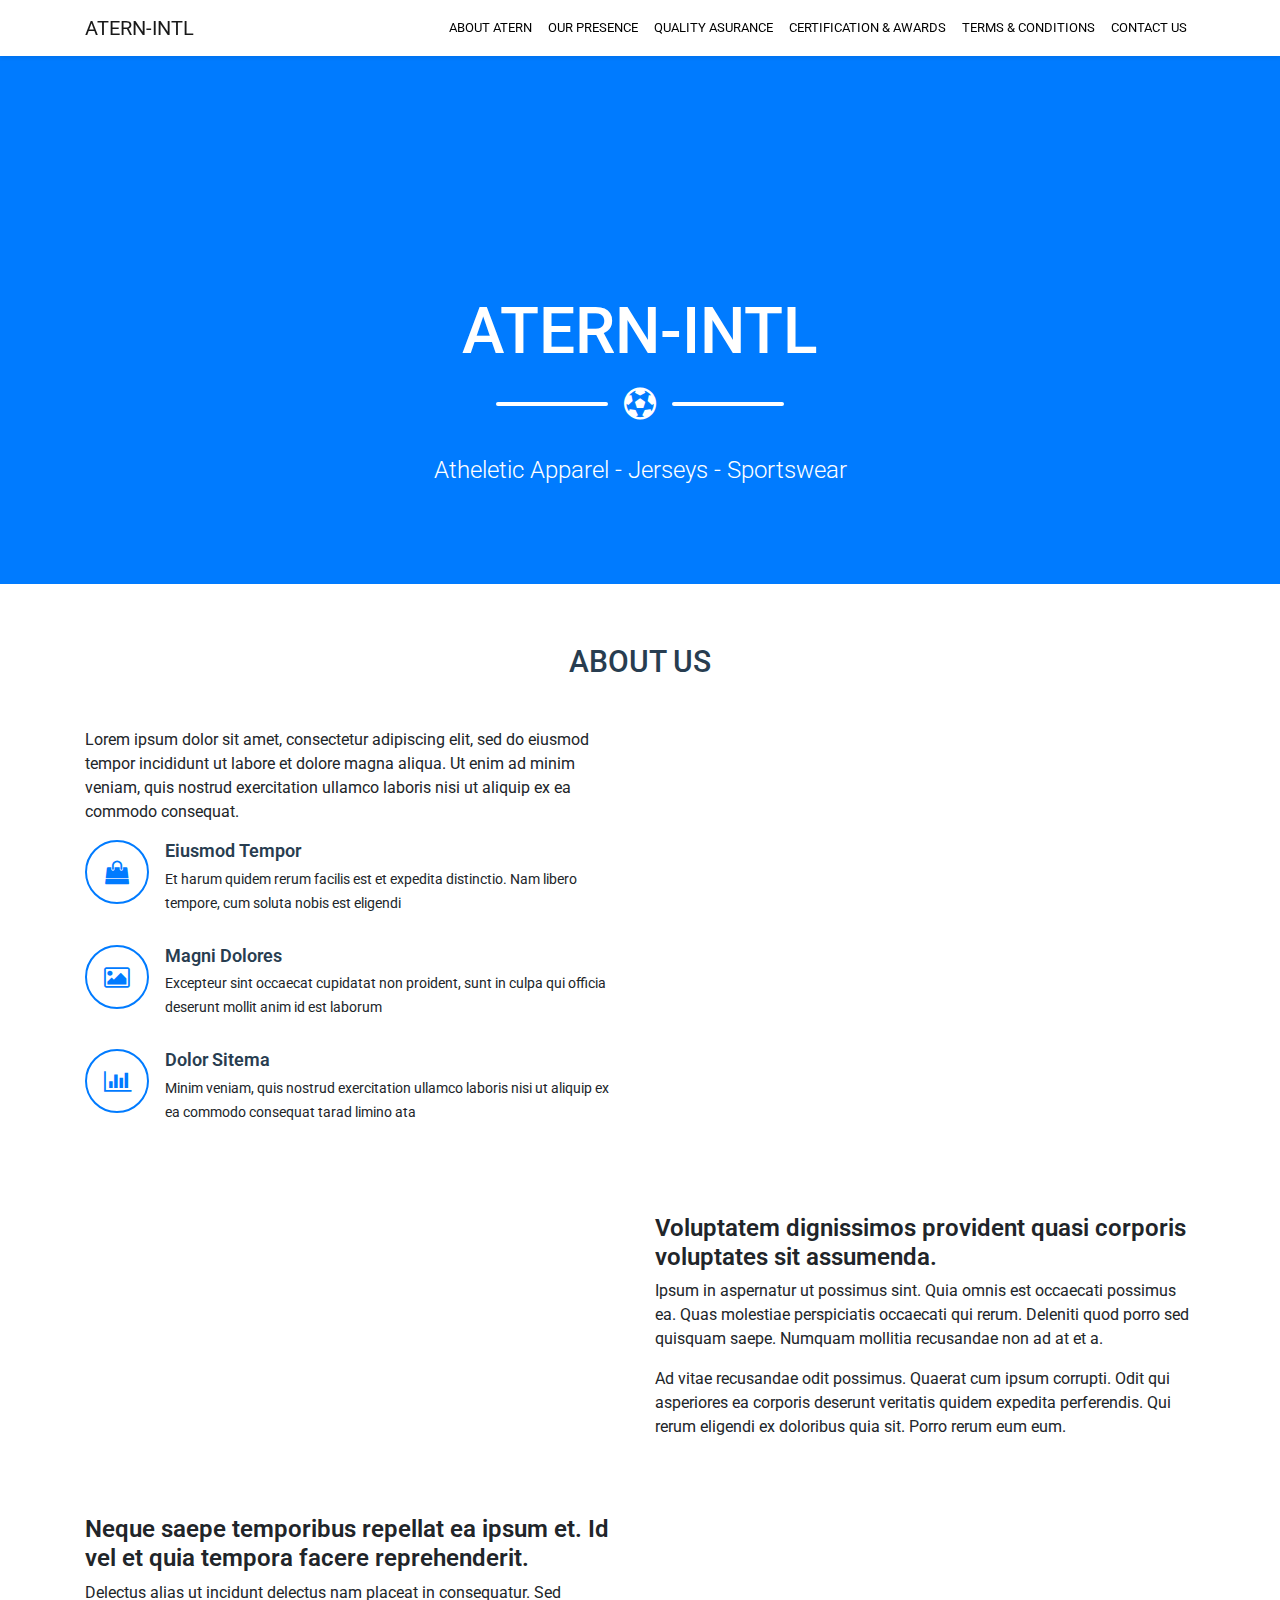
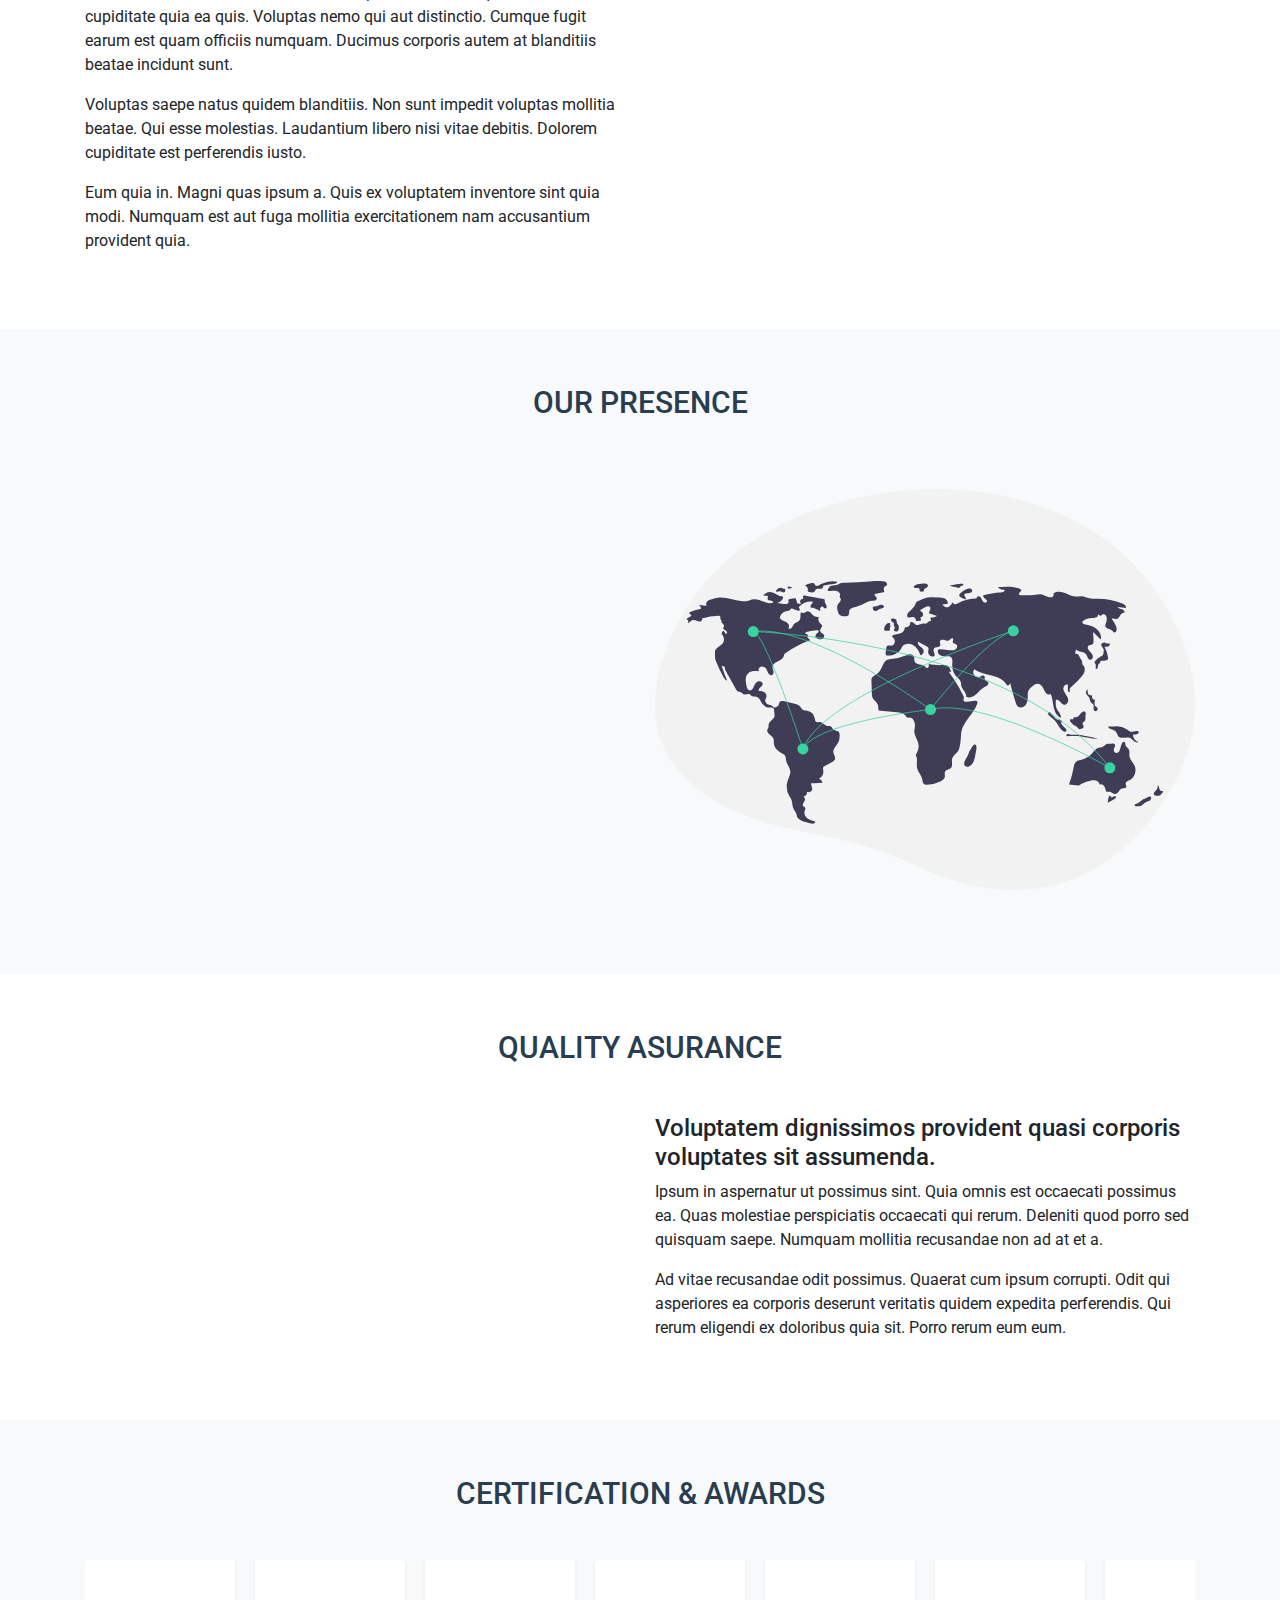
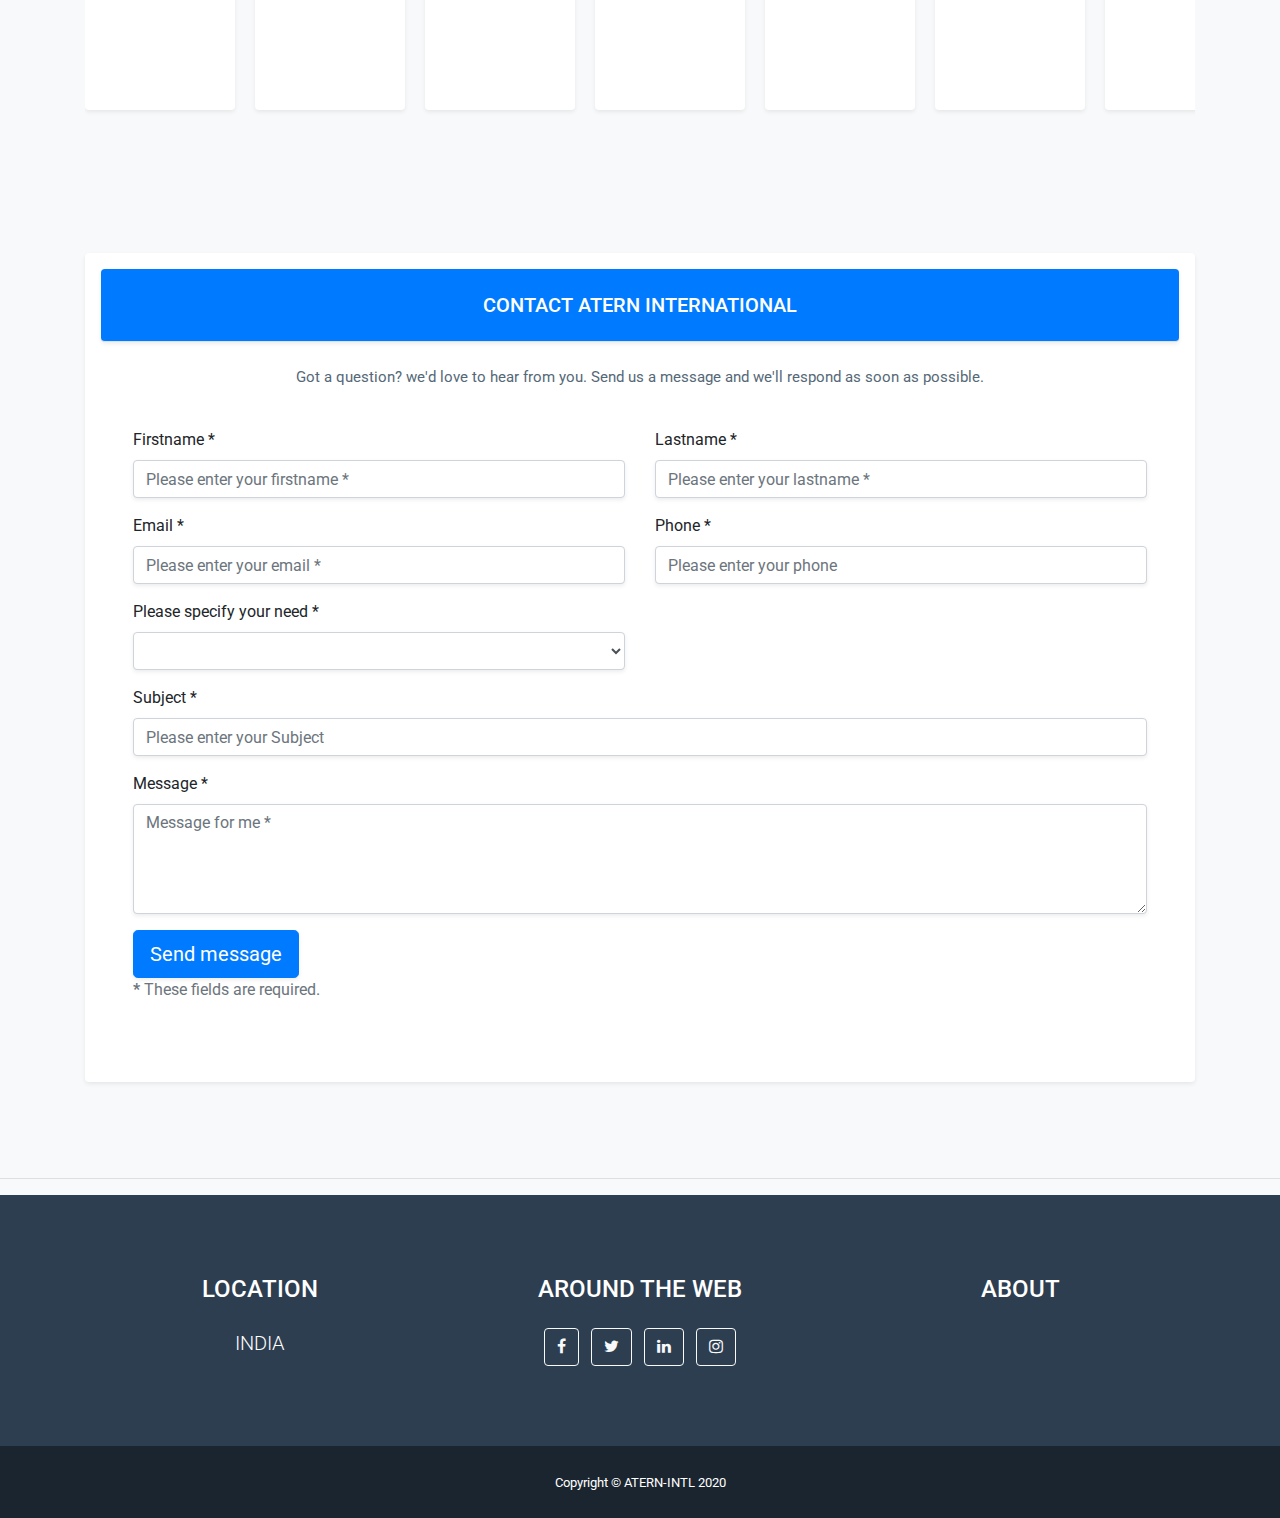
==== commit c02fcaeb: "awards, QA section added" ====
--- a/index.html
+++ b/index.html
@@ -10,7 +10,6 @@
   <link href="vendor/bootstrap/css/bootstrap.min.css" rel="stylesheet">
   <link href="css/modern-business.css" rel="stylesheet">
   <link rel="stylesheet" href="vendor/font-awesome/css/font-awesome.min.css">
-
 </head>
 
 <body class="bg-light">
@@ -32,7 +31,7 @@
             <a class="nav-link" href="#presence">OUR PRESENCE</a>
           </li>
           <li class="nav-item" data-toggle="collapse" data-target="#navbarResponsive">
-            <a class="nav-link" href="#quaity">QUALITY ASURANCE</a>
+            <a class="nav-link" href="#quality">QUALITY ASURANCE</a>
           </li>
           <li class="nav-item" data-toggle="collapse" data-target="#navbarResponsive">
             <a class="nav-link" href="#awards">CERTIFICATION & AWARDS</a>
@@ -68,7 +67,7 @@
   <section id="about">
     <div class="container">
       <div class="section-header">
-        <h3>About Us</h3>
+        <h4 class="text-uppercase">About Us</h4>
         <p></p>
       </div>
       <div class="row about-container">
@@ -149,53 +148,77 @@
   <section id="presence">
     <div class="container">
       <div class="section-header">
-        <h3>Our Presence</h3>
+        <h4 class="text-uppercase">Our Presence</h4>
         <p></p>
       </div>
       <div class="row about-container">
         <div class="col-lg-6 content order-lg-1 order-2">
           <p>
           </p>
-          <div class="icon-box wow fadeInUp" style="visibility: visible; animation-name: fadeInUp;">
-            <div class="icon"><i class="fa fa-shopping-bag"></i></div>
-            <h4 class="title"><a href="">Eiusmod Tempor</a></h4>
-            <p class="description">Et harum quidem rerum facilis est et expedita distinctio. Nam libero tempore, cum
-              soluta nobis est eligendi</p>
-          </div>
-          <div class="icon-box wow fadeInUp" data-wow-delay="0.2s"
-            style="visibility: visible; animation-delay: 0.2s; animation-name: fadeInUp;">
-            <div class="icon"><i class="fa fa-photo"></i></div>
-            <h4 class="title"><a href="">Magni Dolores</a></h4>
-            <p class="description">Excepteur sint occaecat cupidatat non proident, sunt in culpa qui officia deserunt
-              mollit anim id est laborum</p>
-          </div>
-          <div class="icon-box wow fadeInUp" data-wow-delay="0.4s"
-            style="visibility: visible; animation-delay: 0.4s; animation-name: fadeInUp;">
-            <div class="icon"><i class="fa fa-bar-chart"></i></div>
-            <h4 class="title"><a href="">Dolor Sitema</a></h4>
-            <p class="description">Minim veniam, quis nostrud exercitation ullamco laboris nisi ut aliquip ex ea commodo
-              consequat tarad limino ata</p>
-          </div>
+          
         </div>
         <div class="col-lg-6 background order-lg-2 order-1 wow fadeInUp"
           style="visibility: visible; animation-name: fadeInUp;">
+          <img src="image/map.svg" class="img-fluid" alt="">
+        </div>
+      </div>
+    </div>
+  </section>
+  <section id="quality" class="bg-white">
+    <div class="container">
+      <div class="section-header">
+        <h4 class="text-uppercase">Quality Asurance</h4>
+        <p></p>
+      </div>
+      <div class="row about-extra">
+        <div class="col-lg-6 wow fadeInUp" style="visibility: visible; animation-name: fadeInUp;">
           <img src="https://bootstrapmade.com/demo/themes/NewBiz/img/about-img.svg" class="img-fluid" alt="">
         </div>
-      </div>
-    </div>
-  </section>
-
+        <div class="col-lg-6 wow fadeInUp pt-5 pt-lg-0" style="visibility: visible; animation-name: fadeInUp;">
+          <h4>Voluptatem dignissimos provident quasi corporis voluptates sit assumenda.</h4>
+          <p>
+            Ipsum in aspernatur ut possimus sint. Quia omnis est occaecati possimus ea. Quas molestiae perspiciatis
+            occaecati qui rerum. Deleniti quod porro sed quisquam saepe. Numquam mollitia recusandae non ad at et a.
+          </p>
+          <p>
+            Ad vitae recusandae odit possimus. Quaerat cum ipsum corrupti. Odit qui asperiores ea corporis deserunt
+            veritatis quidem expedita perferendis. Qui rerum eligendi ex doloribus quia sit. Porro rerum eum eum.
+          </p>
+        </div>
+      </div>
+
+    </div>
+  </section>
+  <section id="awards">
+    <div class="section-header">
+      <h4 class="text-uppercase">Certification & Awards</h4>
+      <p></p>
+    </div>
+    <div class="container">
+      <div class="scrolling-wrapper">
+        <div class="card award border-0 shadow-sm"></div>
+        <div class="card award border-0 shadow-sm"></div>
+        <div class="card award border-0 shadow-sm"></div>
+        <div class="card award border-0 shadow-sm"></div>
+        <div class="card award border-0 shadow-sm"></div>
+        <div class="card award border-0 shadow-sm"></div>
+        <div class="card award border-0 shadow-sm"></div>
+        <div class="card award border-0 shadow-sm"></div>
+        <div class="card award border-0 shadow-sm"></div>
+      </div>
+    </div>
+  </section>
   <div class="modal fade terms-and-conditions" tabindex="-1" role="dialog" aria-hidden="true">
-    <div class="modal-dialog modal-dialog-scrollable modal-lg modal-dialog-centered" role="document">
+    <div class="modal-dialog modal-dialog-scrollable modal-dialog modal-lg" role="document">
       <div class="modal-content">
         <div class="modal-header text-center  text-uppercase">
-          <h3 class="modal-title  w-100 " id="exampleModalLongTitle">Terms & conditions</h3>
+          <h5 class="modal-title  w-100" id="exampleModalLongTitle">Terms and conditions</h5>
           <button type="button" class="close" data-dismiss="modal" aria-label="Close">
             <span aria-hidden="true">&times;</span>
           </button>
         </div>
         <div class="modal-body p-3">
-          <ul>
+          <ul class="">
             <li>These terms and conditions (‘The terms’) govern the users (‘you or yours’) use of the Atern
               INTERNATIONAL.</li>
             <li>Please the read terms carefully as they affect your rights and liabilities under law.</li>
@@ -218,7 +241,8 @@
     <div class="container">
       <div class="my-3 p-3 bg-white rounded shadow-sm">
         <h5 class="border-bottom shadow-sm bg-primary text-white flex p-4 rounded pb-2 mb-0 text-center text-uppercase">
-          contact atern international</h5>
+          contact <al class="text-nowrap">atern international</al>
+        </h5>
         <div class="section-header  pt-4">
           <p>Got a question? we'd love to hear from you. Send us a message and we'll respond as
             soon
--- a/css/modern-business.css
+++ b/css/modern-business.css
@@ -107,8 +107,8 @@
   padding: 0 0 30px 0;
 }
 
-.section-header h3 {
-  font-size: 36px;
+.section-header h4 {
+  font-size: 30px;
   color: #283d50;
   text-align: center;
   font-weight: 500;
@@ -119,9 +119,9 @@
   text-align: center;
   margin: auto;
   font-size: 15px;
-  padding-bottom: 60px;
+  padding-bottom: 40px;
   color: #556877;
-  width: 50%;
+  width: 90%;
 }
 
 #about .about-container .icon-box{
@@ -270,6 +270,7 @@
   }
 }
 
+
 @media (max-width: 991.98px) {
   .navbar-collapse {
     text-align: center;
@@ -282,9 +283,94 @@
   header{
     margin-top: -56px;
   }
+  
+  #contact-form{
+    padding-bottom: 3rem;
+    padding-left: 0.5rem;
+    padding-right: 0.5rem;
+  }
+
+  .section-header{
+    padding-top: 1rem;
+  }
 }
 
 section{
   padding-top: 3.5rem;
   padding-bottom: 4rem;
 }
+
+
+.carousel-wrap {
+  margin: 90px auto;
+  padding: 0 5%;
+  width: 80%;
+  position: relative;
+}
+
+/* fix blank or flashing items on carousel */
+.owl-carousel .item {
+  position: relative;
+  z-index: 100; 
+  -webkit-backface-visibility: hidden; 
+}
+
+/* end fix */
+.owl-nav > div {
+  margin-top: -26px;
+  position: absolute;
+  top: 50%;
+  color: #cdcbcd;
+}
+
+.owl-nav i {
+  font-size: 52px;
+}
+
+.owl-nav .owl-prev {
+  left: -30px;
+}
+
+.owl-nav .owl-next {
+  right: -30px;
+}
+
+.scrolling-wrapper {
+  overflow-x: scroll;
+  overflow-y: hidden;
+  white-space: nowrap;
+  -webkit-user-select: none;
+  -khtml-user-select: none;
+  -moz-user-select: -moz-none;
+  -o-user-select: none;
+  user-select: none;
+}
+.scrolling-wrapper .card {
+  display: inline-block;
+}
+.scrolling-wrapper-flexbox {
+  display: flex;
+  flex-wrap: nowrap;
+  overflow-x: auto;
+}
+.scrolling-wrapper-flexbox  {
+  flex: 0 0 auto;
+  margin-right: 3px;
+}
+.card{
+  background: #fff;
+}
+
+html {
+  scroll-behavior: smooth;
+}
+.award{
+  width: 150px;
+  height: 150px;
+  margin-right: 1rem;
+}
+.scrolling-wrapper::-webkit-scrollbar, .scrolling-wrapper-flexbox::-webkit-scrollbar {
+  display: none;
+}
+
+
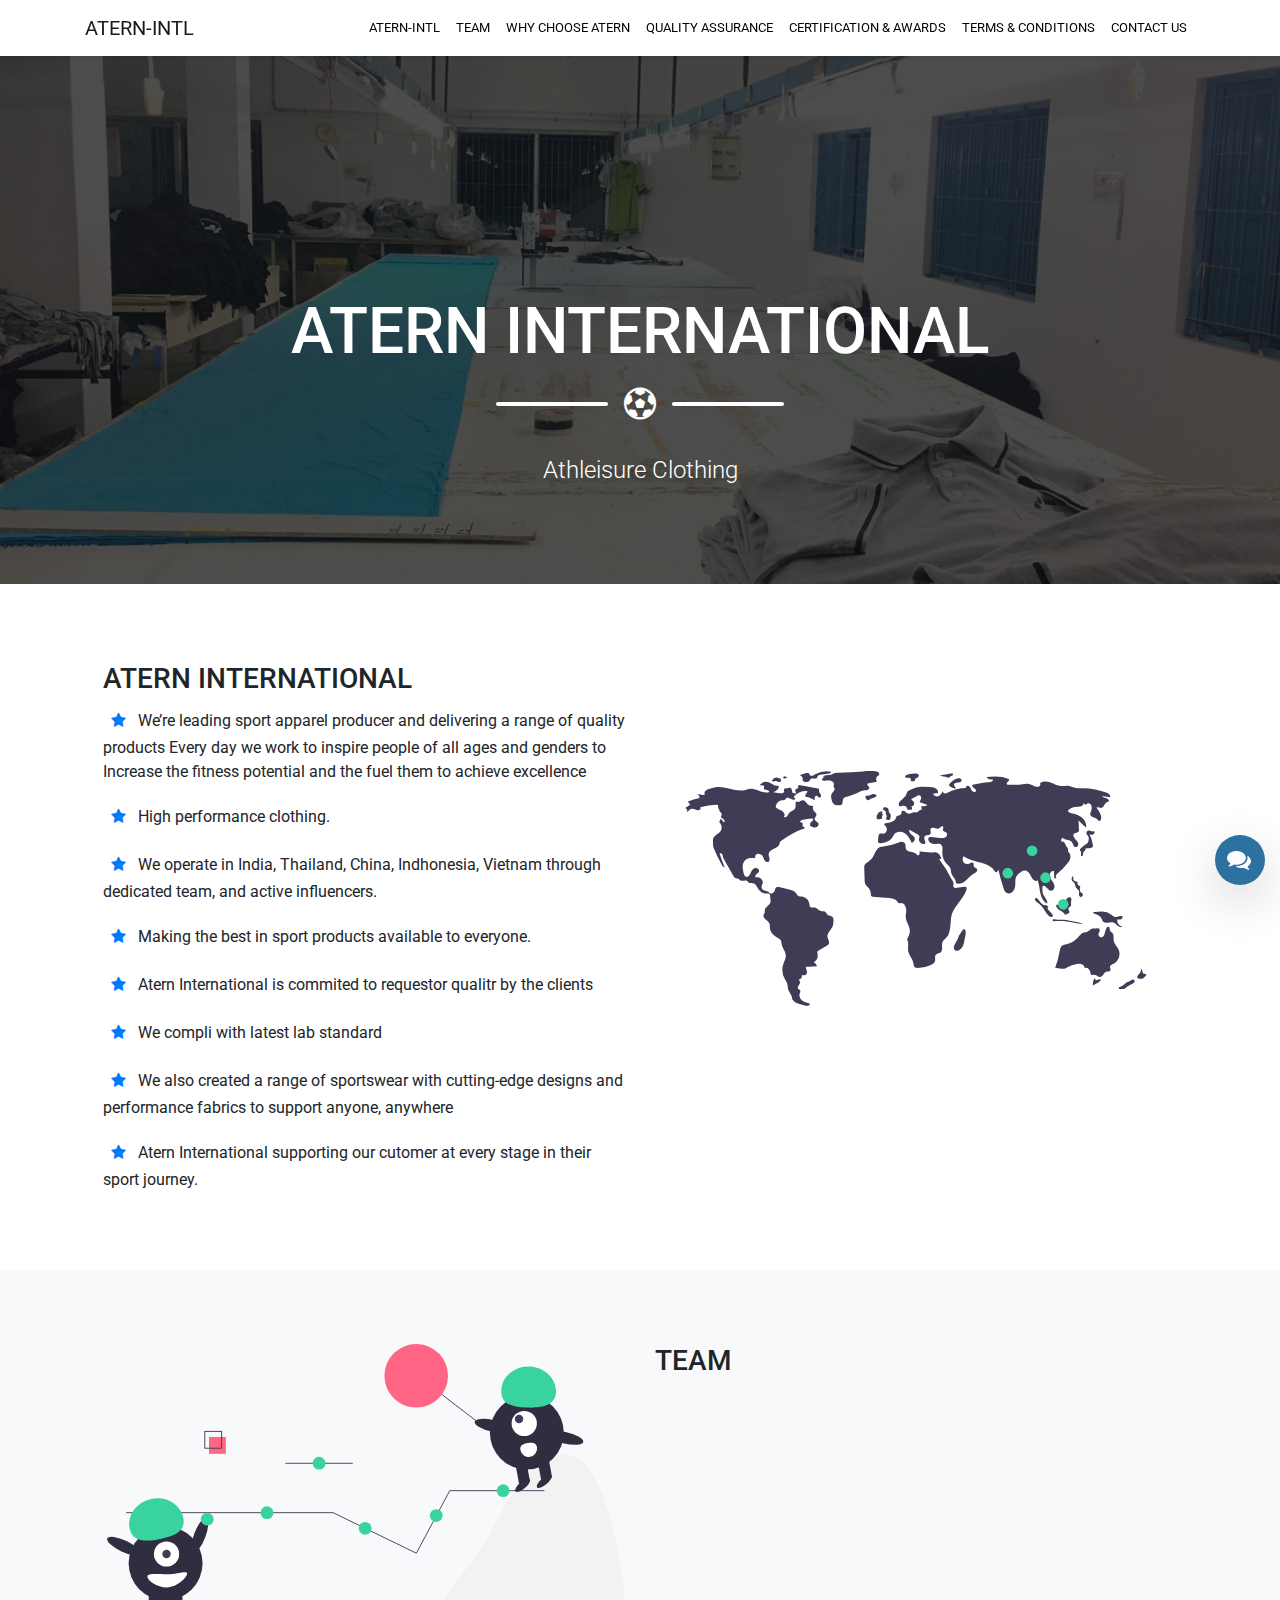
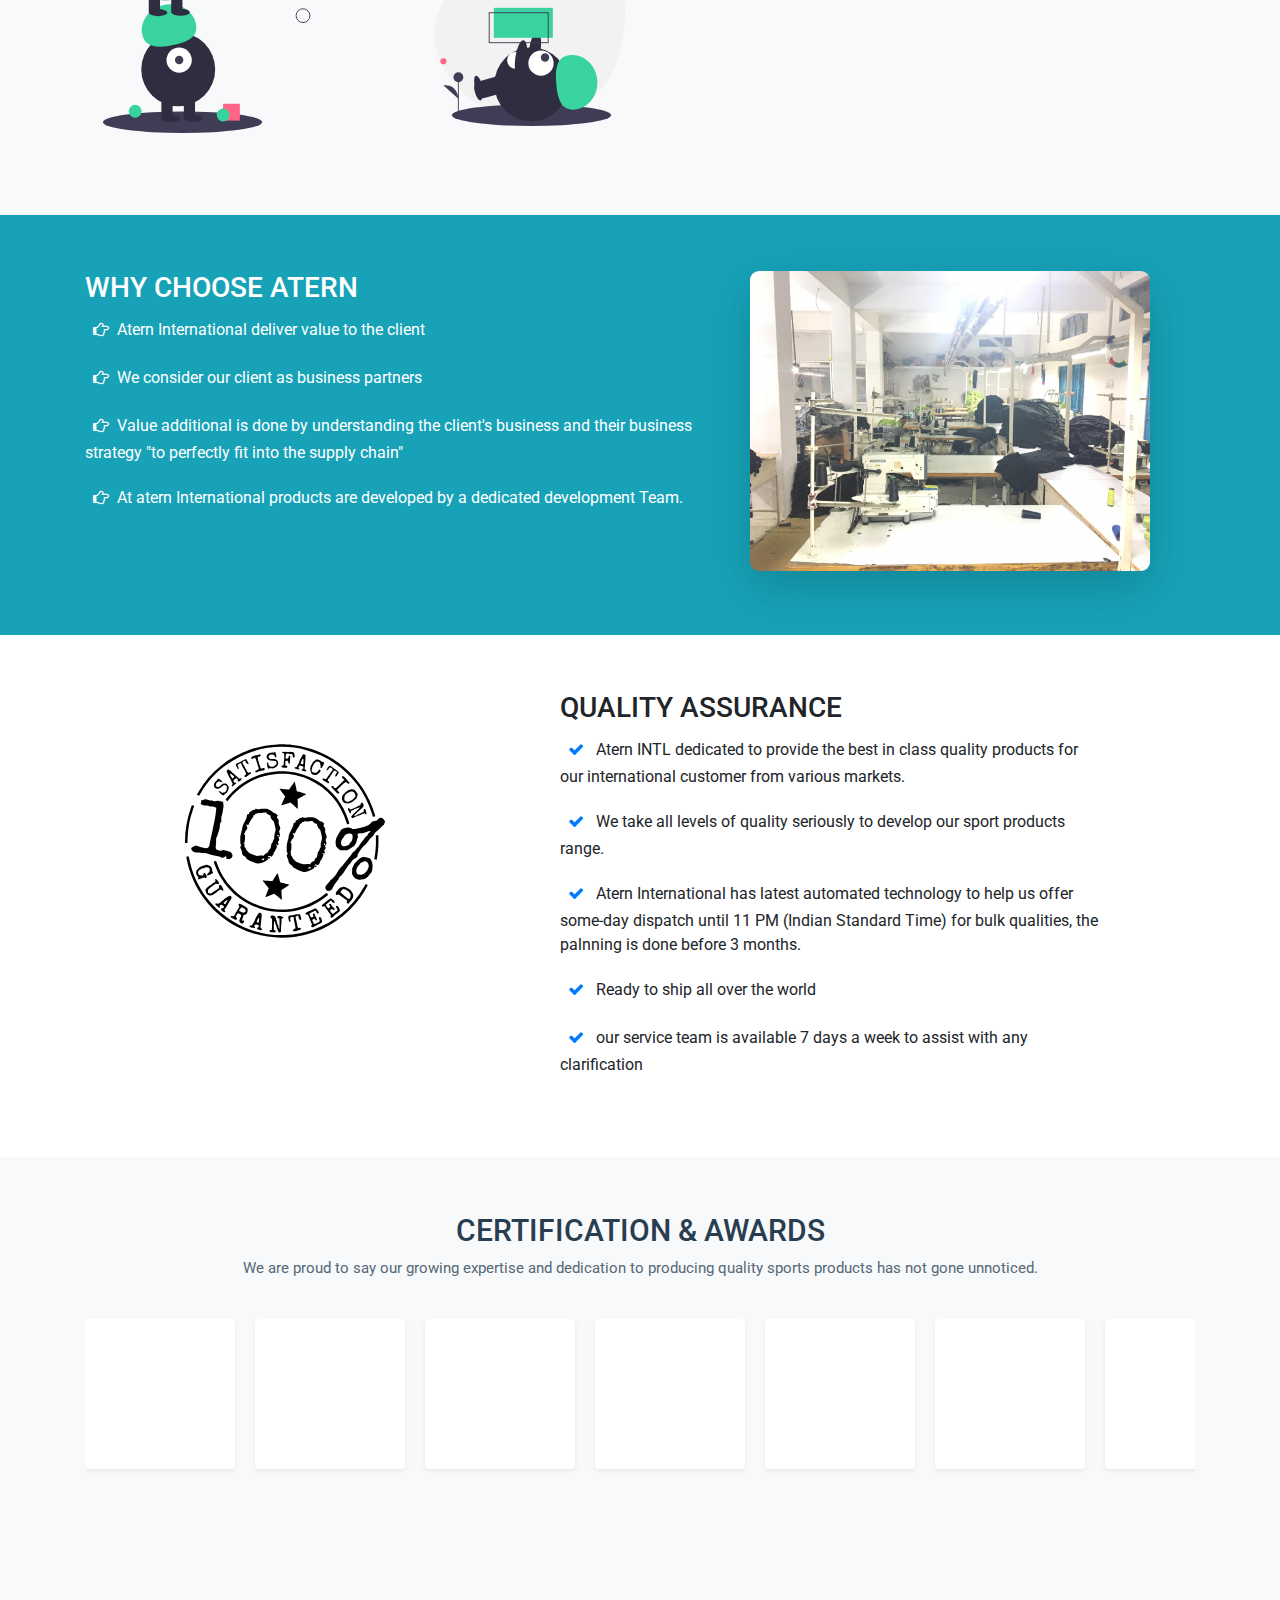
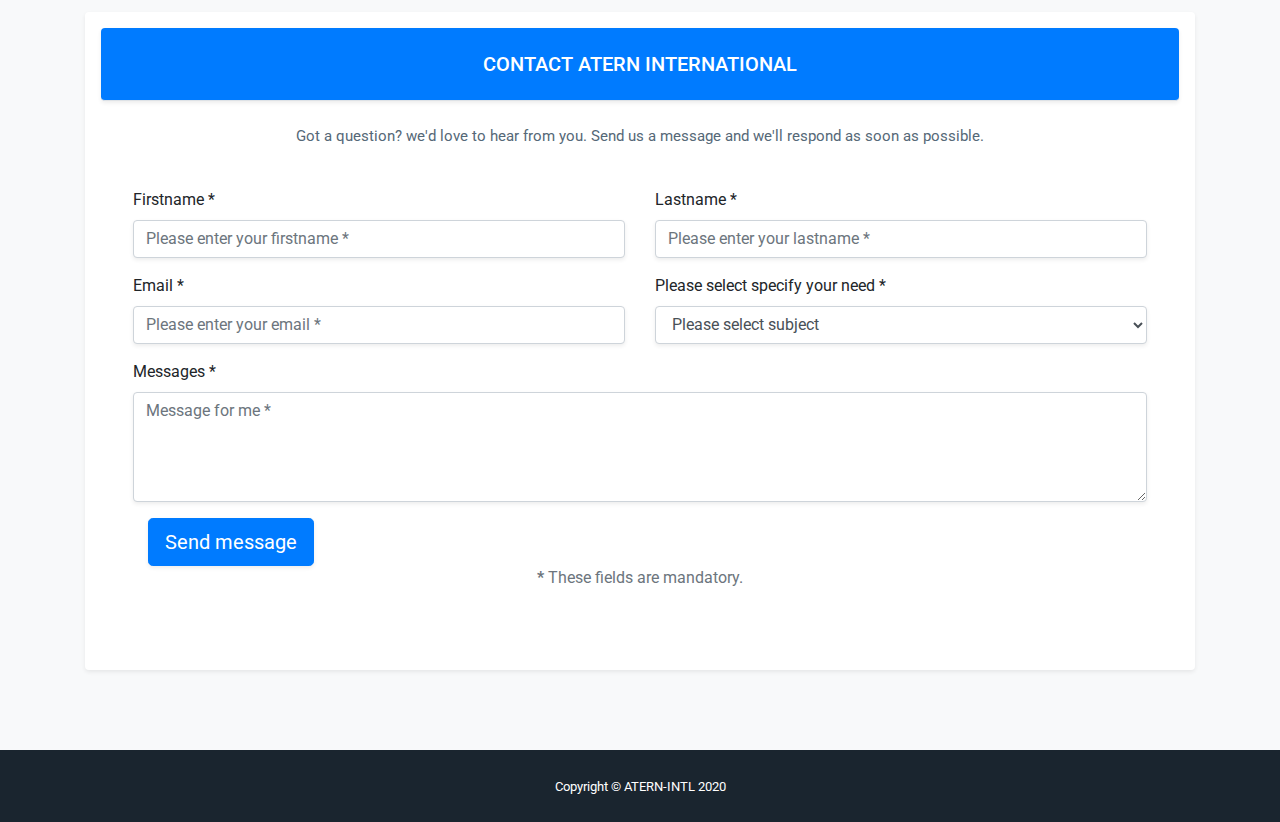
==== commit d260cfb6: "content added" ====
--- a/index.html
+++ b/index.html
@@ -6,13 +6,15 @@
   <meta name="viewport" content="width=device-width, initial-scale=1, shrink-to-fit=no">
   <meta name="description" content="">
   <meta name="author" content="">
-  <title>ATERN-INTL - Sport Quality Apparels</title>
+  <title>ATERN INTERNATIONAL - Athleisure Clothing</title>
   <link href="vendor/bootstrap/css/bootstrap.min.css" rel="stylesheet">
   <link href="css/modern-business.css" rel="stylesheet">
   <link rel="stylesheet" href="vendor/font-awesome/css/font-awesome.min.css">
+  <script src='https://www.google.com/recaptcha/api.js'></script>
 </head>
 
 <body class="bg-light">
+
   <!-- Navigation -->
   <nav class="navbar nav navbar-expand-lg  navbar-light nav-underline fixed-top shadow-sm bg-white fixed-top">
     <div class="container">
@@ -25,13 +27,17 @@
       <div class="collapse navbar-collapse" id="navbarResponsive">
         <ul class="navbar-nav ml-auto">
           <li class="nav-item" data-toggle="collapse" data-target="#navbarResponsive">
-            <a class="nav-link" href="#about">ABOUT ATERN</a>
-          </li>
-          <li class="nav-item" data-toggle="collapse" data-target="#navbarResponsive">
-            <a class="nav-link" href="#presence">OUR PRESENCE</a>
-          </li>
-          <li class="nav-item" data-toggle="collapse" data-target="#navbarResponsive">
-            <a class="nav-link" href="#quality">QUALITY ASURANCE</a>
+            <a class="nav-link" href="#about">ATERN-INTL</a>
+          </li>
+          <li class="nav-item" data-toggle="collapse" data-target="#navbarResponsive">
+            <a class="nav-link" href="#team">TEAM</a>
+          </li>
+
+          <li class="nav-item" data-toggle="collapse" data-target="#navbarResponsive">
+            <a class="nav-link" href="#whyatern">WHY CHOOSE ATERN</a>
+          </li>
+          <li class="nav-item" data-toggle="collapse" data-target="#navbarResponsive">
+            <a class="nav-link" href="#quality">QUALITY ASSURANCE</a>
           </li>
           <li class="nav-item" data-toggle="collapse" data-target="#navbarResponsive">
             <a class="nav-link" href="#awards">CERTIFICATION & AWARDS</a>
@@ -47,11 +53,13 @@
       </div>
     </div>
   </nav>
-  <header class="masthead bg-primary text-white text-center">
+
+  <!-- Header -->
+  <header class="masthead bg-pr text-white text-center">
     <div class="container d-flex align-items-center flex-column">
       <img class="masthead-avatar mb-5" src="img/avataaars.svg" alt="">
       <!-- Masthead Heading -->
-      <h1 class="masthead-heading text-uppercase mb-0">ATERN-INTL</h1>
+      <h1 class="masthead-heading text-uppercase mb-0">ATERN INTERNATIONAL</h1>
       <!-- Icon Divider -->
       <div class="divider-custom divider-light">
         <div class="divider-custom-line"></div>
@@ -60,139 +68,140 @@
         </div>
         <div class="divider-custom-line"></div>
       </div>
-      <p class="masthead-subheading font-weight-light mb-0">Atheletic Apparel - Jerseys - Sportswear </p>
-
+      <p class="masthead-subheading font-weight-light mb-0">Athleisure Clothing</p>
     </div>
   </header>
+
+  <!-- About -->
   <section id="about">
     <div class="container">
-      <div class="section-header">
-        <h4 class="text-uppercase">About Us</h4>
-        <p></p>
-      </div>
       <div class="row about-container">
         <div class="col-lg-6 content order-lg-1 order-2">
-          <p>
-            Lorem ipsum dolor sit amet, consectetur adipiscing elit, sed do eiusmod tempor incididunt ut labore et
-            dolore magna aliqua. Ut enim ad minim veniam, quis nostrud exercitation ullamco laboris nisi ut aliquip ex
-            ea commodo consequat.
-          </p>
-          <div class="icon-box wow fadeInUp" style="visibility: visible; animation-name: fadeInUp;">
-            <div class="icon"><i class="fa fa-shopping-bag"></i></div>
-            <h4 class="title"><a href="">Eiusmod Tempor</a></h4>
-            <p class="description">Et harum quidem rerum facilis est et expedita distinctio. Nam libero tempore, cum
-              soluta nobis est eligendi</p>
-          </div>
-          <div class="icon-box wow fadeInUp" data-wow-delay="0.2s"
-            style="visibility: visible; animation-delay: 0.2s; animation-name: fadeInUp;">
-            <div class="icon"><i class="fa fa-photo"></i></div>
-            <h4 class="title"><a href="">Magni Dolores</a></h4>
-            <p class="description">Excepteur sint occaecat cupidatat non proident, sunt in culpa qui officia deserunt
-              mollit anim id est laborum</p>
-          </div>
-          <div class="icon-box wow fadeInUp" data-wow-delay="0.4s"
-            style="visibility: visible; animation-delay: 0.4s; animation-name: fadeInUp;">
-            <div class="icon"><i class="fa fa-bar-chart"></i></div>
-            <h4 class="title"><a href="">Dolor Sitema</a></h4>
-            <p class="description">Minim veniam, quis nostrud exercitation ullamco laboris nisi ut aliquip ex ea commodo
-              consequat tarad limino ata</p>
-          </div>
+          <h3 class="text-uppercase">Atern International</h3>
+          <div class="custom-line"></div>
+          <p>
+            <i class="ico fa fa-star"></i>
+            We’re leading sport apparel producer and delivering a range of quality products
+            Every day we work to inspire people of all ages and genders to Increase the fitness potential and the fuel
+            them to achieve excellence
+          </p>
+          <p>
+            <i class="ico fa fa-star"></i>
+            High performance clothing.</p>
+          <p>
+            <i class="ico fa fa-star"></i>
+            We operate in India, Thailand, China, Indhonesia, Vietnam through dedicated team, and active influencers.
+          </p>
+          <p>
+            <i class="ico fa fa-star"></i>
+            Making the best in sport products available to everyone.</p>
+          <p>
+            <i class="ico fa fa-star"></i>
+            Atern International is commited to requestor qualitr by the clients
+          </p>
+          <p>
+            <i class="ico fa fa-star"></i>
+            We compli with latest lab standard</p>
+          <p>
+            <i class="ico fa fa-star"></i>
+            We also created a range of sportswear with cutting-edge designs and performance fabrics to support anyone,
+            anywhere
+          </p>
+          <p>
+            <i class="ico fa fa-star"></i>
+            Atern International supporting our cutomer at every stage in their sport journey.</p>
         </div>
         <div class="col-lg-6 background order-lg-2 order-1 wow fadeInUp"
           style="visibility: visible; animation-name: fadeInUp;">
-          <img src="https://bootstrapmade.com/demo/themes/NewBiz/img/about-img.svg" class="img-fluid" alt="">
-        </div>
-      </div>
-      <div class="row about-extra">
-        <div class="col-lg-6 wow fadeInUp" style="visibility: visible; animation-name: fadeInUp;">
-          <img src="https://bootstrapmade.com/demo/themes/NewBiz/img/about-img.svg" class="img-fluid" alt="">
-        </div>
-        <div class="col-lg-6 wow fadeInUp pt-5 pt-lg-0" style="visibility: visible; animation-name: fadeInUp;">
-          <h4>Voluptatem dignissimos provident quasi corporis voluptates sit assumenda.</h4>
-          <p>
-            Ipsum in aspernatur ut possimus sint. Quia omnis est occaecati possimus ea. Quas molestiae perspiciatis
-            occaecati qui rerum. Deleniti quod porro sed quisquam saepe. Numquam mollitia recusandae non ad at et a.
-          </p>
-          <p>
-            Ad vitae recusandae odit possimus. Quaerat cum ipsum corrupti. Odit qui asperiores ea corporis deserunt
-            veritatis quidem expedita perferendis. Qui rerum eligendi ex doloribus quia sit. Porro rerum eum eum.
-          </p>
-        </div>
-      </div>
-      <div class="row about-extra">
-        <div class="col-lg-6 wow fadeInUp order-1 order-lg-2" style="visibility: visible; animation-name: fadeInUp;">
-          <img src="https://bootstrapmade.com/demo/themes/NewBiz/img/about-img.svg" class="img-fluid" alt="">
-        </div>
-        <div class="col-lg-6 wow fadeInUp pt-4 pt-lg-0 order-2 order-lg-1"
-          style="visibility: visible; animation-name: fadeInUp;">
-          <h4>Neque saepe temporibus repellat ea ipsum et. Id vel et quia tempora facere reprehenderit.</h4>
-          <p>
-            Delectus alias ut incidunt delectus nam placeat in consequatur. Sed cupiditate quia ea quis. Voluptas nemo
-            qui aut distinctio. Cumque fugit earum est quam officiis numquam. Ducimus corporis autem at blanditiis
-            beatae incidunt sunt.
-          </p>
-          <p>
-            Voluptas saepe natus quidem blanditiis. Non sunt impedit voluptas mollitia beatae. Qui esse molestias.
-            Laudantium libero nisi vitae debitis. Dolorem cupiditate est perferendis iusto.
-          </p>
-          <p>
-            Eum quia in. Magni quas ipsum a. Quis ex voluptatem inventore sint quia modi. Numquam est aut fuga mollitia
-            exercitationem nam accusantium provident quia.
-          </p>
-        </div>
-
-      </div>
-
-    </div>
-  </section>
-  <section id="presence">
-    <div class="container">
-      <div class="section-header">
-        <h4 class="text-uppercase">Our Presence</h4>
-        <p></p>
-      </div>
+          <img src="image/map.svg" alt="Atern International Image" class="img-fluid">
+        </div>
+      </div>
+    </div>
+  </section>
+
+  <!-- Team -->
+  <section id="team">
+    <div class="container">
       <div class="row about-container">
         <div class="col-lg-6 content order-lg-1 order-2">
-          <p>
-          </p>
-          
-        </div>
-        <div class="col-lg-6 background order-lg-2 order-1 wow fadeInUp"
+          <h3 class="text-uppercase">Team</h3>
+          <p>
+          </p>
+
+        </div>
+        <div class="col-lg-6" style="visibility: visible; animation-name: fadeInUp;">
+          <img src="image/team.svg" class="img-fluid" alt="">
+        </div>
+      </div>
+    </div>
+  </section>
+
+  <!-- Why Atern -->
+  <section id="whyatern" class="bg-info text-white">
+    <div class="container">
+      <div class="row about-extra">
+        <div class="col-lg-5 background order-lg-2 order-1 wow fadeInUp"
           style="visibility: visible; animation-name: fadeInUp;">
-          <img src="image/map.svg" class="img-fluid" alt="">
-        </div>
-      </div>
-    </div>
-  </section>
+          <img src="image/atern-img02.jpg" style="width: 400px; height: 300px;"
+            class="img-rounded shadow-lg img-fluid img-responsive" alt="">
+        </div>
+        <div class="col-lg-7 content order-lg-1 order-2" style="visibility: visible; animation-name: fadeInUp;">
+          <h3 class="text-uppercase text-white">WHY CHOOSE ATERN</h3>
+          <p><i class="ico-w fa fa-hand-o-right"></i>Atern International deliver value to the client </p>
+          <p><i class="ico-w fa fa-hand-o-right"></i>We consider our client as business partners</p>
+          <p><i class="ico-w fa fa-hand-o-right"></i>Value additional is done by understanding the client's business and
+            their business strategy "to perfectly
+            fit into the supply chain"</p>
+          <p><i class="ico-w fa fa-hand-o-right"></i>At atern International products are developed by a dedicated
+            development Team.</p>
+        </div>
+      </div>
+    </div>
+  </section>
+
+  <!-- Quality -->
   <section id="quality" class="bg-white">
     <div class="container">
-      <div class="section-header">
-        <h4 class="text-uppercase">Quality Asurance</h4>
-        <p></p>
-      </div>
       <div class="row about-extra">
-        <div class="col-lg-6 wow fadeInUp" style="visibility: visible; animation-name: fadeInUp;">
-          <img src="https://bootstrapmade.com/demo/themes/NewBiz/img/about-img.svg" class="img-fluid" alt="">
+        <div class="col-lg-5 wow fadeInUp" style="visibility: visible; animation-name: fadeInUp;">
+          <img src="image/quality.svg" style="width: 300px; height: 300px;padding-left: 100px;"
+            class="qc-img align-content-center img-rounded img-responsive img-fluid" alt="">
         </div>
         <div class="col-lg-6 wow fadeInUp pt-5 pt-lg-0" style="visibility: visible; animation-name: fadeInUp;">
-          <h4>Voluptatem dignissimos provident quasi corporis voluptates sit assumenda.</h4>
-          <p>
-            Ipsum in aspernatur ut possimus sint. Quia omnis est occaecati possimus ea. Quas molestiae perspiciatis
-            occaecati qui rerum. Deleniti quod porro sed quisquam saepe. Numquam mollitia recusandae non ad at et a.
-          </p>
-          <p>
-            Ad vitae recusandae odit possimus. Quaerat cum ipsum corrupti. Odit qui asperiores ea corporis deserunt
-            veritatis quidem expedita perferendis. Qui rerum eligendi ex doloribus quia sit. Porro rerum eum eum.
-          </p>
-        </div>
-      </div>
-
-    </div>
-  </section>
+          <h3 class="text-uppercase">Quality assurance</h3>
+          <p>
+            <i class="ico fa fa-check"></i>
+            Atern INTL dedicated to provide the best in class quality products for our international customer from
+            various markets.
+          </p>
+          <p>
+            <i class="ico fa fa-check"></i>
+            We take all levels of quality seriously to develop our sport products range.
+          </p>
+          <p>
+            <i class="ico fa fa-check"></i>
+            Atern International has latest automated technology to help us offer some-day dispatch until 11 PM (Indian
+            Standard Time) for bulk qualities, the palnning is done before 3 months.</p>
+          <p>
+            <i class="ico fa fa-check"></i>
+            Ready to ship all over the world </p>
+          <p>
+            <i class="ico fa fa-check"></i>
+            our service team is available 7 days a week to assist with any clarification</p>
+
+        </div>
+      </div>
+
+    </div>
+  </section>
+
+  <!-- Awards -->
   <section id="awards">
     <div class="section-header">
       <h4 class="text-uppercase">Certification & Awards</h4>
-      <p></p>
+      <p>We are proud to say our growing expertise and dedication to producing quality sports products has not gone
+        unnoticed.
+      </p>
     </div>
     <div class="container">
       <div class="scrolling-wrapper">
@@ -208,6 +217,8 @@
       </div>
     </div>
   </section>
+
+  <!-- Terms and conditioins -->
   <div class="modal fade terms-and-conditions" tabindex="-1" role="dialog" aria-hidden="true">
     <div class="modal-dialog modal-dialog-scrollable modal-dialog modal-lg" role="document">
       <div class="modal-content">
@@ -236,7 +247,8 @@
       </div>
     </div>
   </div>
-  <!-- /.container -->
+
+  <!-- Contact -->
   <section id="contact">
     <div class="container">
       <div class="my-3 p-3 bg-white rounded shadow-sm">
@@ -283,18 +295,10 @@
               </div>
               <div class="col-md-6">
                 <div class="form-group">
-                  <label for="form_phone">Phone *</label>
-                  <input id="form_phone" type="tel" name="phone" class="form-control shadow-sm"
-                    placeholder="Please enter your phone" data-error="Valid phone number is required.">
-                  <div class="help-block with-errors"></div>
-                </div>
-              </div>
-              <div class="col-md-6">
-                <div class="form-group">
-                  <label for="form_need">Please specify your need *</label>
+                  <label for="form_need">Please select specify your need *</label>
                   <select id="form_need" name="need" class="form-control shadow-sm" required="required"
                     data-error="Please specify your need.">
-                    <option value=""></option>
+                    <option value="value" disabled selected>Please select subject</option>
                     <option value="Request quotation">Request quotation</option>
                     <option value="Request order status">Request order status</option>
                     <option value="Request copy of an invoice">Request copy of an invoice</option>
@@ -304,91 +308,48 @@
                 </div>
               </div>
             </div>
-            <div class="row">
-              <div class="col-md-12">
-                <div class="form-group">
-                  <label for="form_subject">Subject *</label>
-                  <input id="form_subject" type="text" name="subject" class="form-control shadow-sm"
-                    placeholder="Please enter your Subject" data-error="Valid subject is required.">
-                  <div class="help-block with-errors"></div>
-                </div>
-              </div>
-
-              <div class="col-md-12">
-                <div class="form-group">
-                  <label for="form_message">Message *</label>
-                  <textarea id="form_message" name="message" class="form-control shadow-sm"
-                    placeholder="Message for me *" rows="4" required="required"
-                    data-error="Please, leave us a message."></textarea>
-                  <div class="help-block with-errors"></div>
-                </div>
-              </div>
-              <div class="col-md-12">
-                <input type="submit" class="btn btn-lg btn-primary shadow-sm" value="Send message">
-              </div>
-            </div>
-            <div class="row">
-              <div class="col-md-12">
-                <p class="text-muted">
-                  <strong>*</strong> These fields are required.
-              </div>
+            <div class="form-group">
+              <label for="form_need">Messages *</label>
+              <textarea id="form_message" name="message" class="form-control shadow-sm" placeholder="Message for me *"
+                rows="4" required="required" data-error="Please, leave us a message."></textarea>
+              <div class="help-block with-errors"></div>
+            </div>
+            <div class="form-group">
+              <div class="g-recaptcha" data-sitekey="6LdIRcwUAAAAAGSomIX4J81YGcH1OqUPIKD6AxPh"></div>
+            </div>
+            <div class="col-md-12">
+              <input type="submit" class="btn btn-lg btn-primary align-content-center shadow-sm" value="Send message">
             </div>
           </div>
 
-        </form>
-      </div>
-    </div>
-
-  </section>
-  <hr>
+          <div class="row">
+            <div class="col-md-12">
+              <p class="text-muted text-center">
+                <strong>*</strong> These fields are mandatory.
+              </p>
+            </div>
+          </div>
+      </div>
+
+      </form>
+    </div>
+    </div>
+
+  </section>
+
+  <a href="#" class="back-to-top shadow-lg" style="display: inline;"><i class="fa fa-comments"></i></a>
+
   <!-- Footer -->
-  <footer class="footer text-center">
-    <div class="container">
-      <div class="row">
-        <!-- Footer Location -->
-        <div class="col-lg-4 mb-5 mb-lg-0">
-          <h4 class="text-uppercase mb-4">Location</h4>
-          <p class="lead mb-0">INDIA
-            <br></p>
-        </div>
-
-        <!-- Footer Social Icons -->
-        <div class="col-lg-4 mb-5 mb-lg-0">
-          <h4 class="text-uppercase mb-4">Around the Web</h4>
-          <a class="btn btn-outline-light btn-social mx-1" href="#">
-            <i class="fab fa fa-facebook-f"></i>
-          </a>
-          <a class="btn btn-outline-light btn-social mx-1" href="#">
-            <i class="fab fa fa-twitter"></i>
-          </a>
-          <a class="btn btn-outline-light btn-social mx-1" href="#">
-            <i class="fab fa fa-linkedin"></i>
-          </a>
-          <a class="btn btn-outline-light btn-social mx-1" href="#">
-            <i class="fab fa fa-instagram"></i>
-          </a>
-        </div>
-
-        <!-- Footer About Text -->
-        <div class="col-lg-4">
-          <h4 class="text-uppercase mb-4">About </h4>
-          <p class="lead mb-0">
-        </div>
-
-      </div>
-    </div>
-  </footer>
-  <section class="copyright py-4 text-center text-white">
-    <div class="container">
+  <footer>
+    <section class="copyright py-4 text-center text-white">
       <small>Copyright © ATERN-INTL 2020
       </small>
-    </div>
-  </section>
+    </section>
+  </footer>
 
   <!-- Bootstrap core JavaScript -->
   <script src="vendor/jquery/jquery.min.js"></script>
   <script src="vendor/bootstrap/js/bootstrap.bundle.min.js"></script>
-
 </body>
 
 </html>--- a/css/modern-business.css
+++ b/css/modern-business.css
@@ -13,6 +13,7 @@
    color: black !important;
    font-size: smaller;
 }
+
 
 .footer {
   padding-top: 5rem;
@@ -36,12 +37,64 @@
   line-height: 2.75rem;
 }
 
+.img-fluid{
+  border-radius: 9px;
+}
+.bg-pr
+{
+  background-image: url('../image/atern-factort.jpg') ;
+  background-position: center;
+  background-size: cover;
+  opacity: 30;
+  box-shadow: inset 0 0 0 1000px rgba(0,0,0,.7);
+}
 .masthead .masthead-subheading {
   font-size: 1.25rem;
 }
 
 .masthead .masthead-avatar {
   width: 15rem;
+}
+
+.ico-w{
+  color: #fff;
+  padding: 0.5rem;
+}
+
+.back-to-top {
+  position: fixed;
+  display: none;
+  background: #2d71a1;
+  color: #fff;
+  width: 50px;
+  height: 50px;
+  text-align: center;
+  line-height: 1;
+  font-size: 16px;
+  border-radius: 50%;
+  right: 15px;
+  bottom: 15px;
+  transition: background 0.5s;
+  z-index: 11;
+  
+}
+
+@keyframes jump {
+  0%   {transform: translate3d(0,0,0);}
+  40%  {transform: translate3d(0,30%,0);}
+  100% {transform: translate3d(0,100%,0);}
+}
+.back-to-top {
+  transform-origin: 50% 50%;
+  animation: jump .5s linear alternate infinite;
+}
+
+.back-to-top i {
+  color: #fff;
+  font-size: 24px;
+  position: absolute;
+  top: 12px;
+  left: 12px;
 }
 
 .divider-custom {
@@ -134,8 +187,16 @@
   background-size: cover;
   padding: 0 0 30px 0;
 }
-#presence .about-container .icon-box .icon{
+
+.list-unstyled li {
+  display: inline;
+  padding-right: 30px;
+}
+
+
+#about .about-container .icon-box .icon {
   float: left;
+  background: #fff;
   width: 64px;
   height: 64px;
   display: -webkit-box;
@@ -160,36 +221,17 @@
   border: 2px solid #007bff;
   transition: all 0.3s ease-in-out;
 }
-#about .about-container .icon-box .icon {
-  float: left;
-  background: #fff;
-  width: 64px;
-  height: 64px;
-  display: -webkit-box;
-  display: -webkit-flex;
-  display: -ms-flexbox;
-  display: flex;
-  -webkit-box-pack: center;
-  -webkit-justify-content: center;
-  -ms-flex-pack: center;
-  justify-content: center;
-  -webkit-box-align: center;
-  -webkit-align-items: center;
-  -ms-flex-align: center;
-  align-items: center;
-  -webkit-box-orient: vertical;
-  -webkit-box-direction: normal;
-  -webkit-flex-direction: column;
-  -ms-flex-direction: column;
-  flex-direction: column;
-  text-align: center;
-  border-radius: 50%;
-  border: 2px solid #007bff;
-  transition: all 0.3s ease-in-out;
-}
-
-#about .about-container .icon-box .icon i,
-#presence .about-container .icon-box .icon i {
+
+.about-container{
+  padding: 18px;
+}
+
+.ico{
+  color: #007bff;
+  padding: 0.5rem;
+}
+
+#about .about-container .icon-box .icon i{
   color: #007bff;
   font-size: 24px;
 }
@@ -288,6 +330,10 @@
     padding-bottom: 3rem;
     padding-left: 0.5rem;
     padding-right: 0.5rem;
+  }
+
+  .qc-img{
+    display: none;
   }
 
   .section-header{
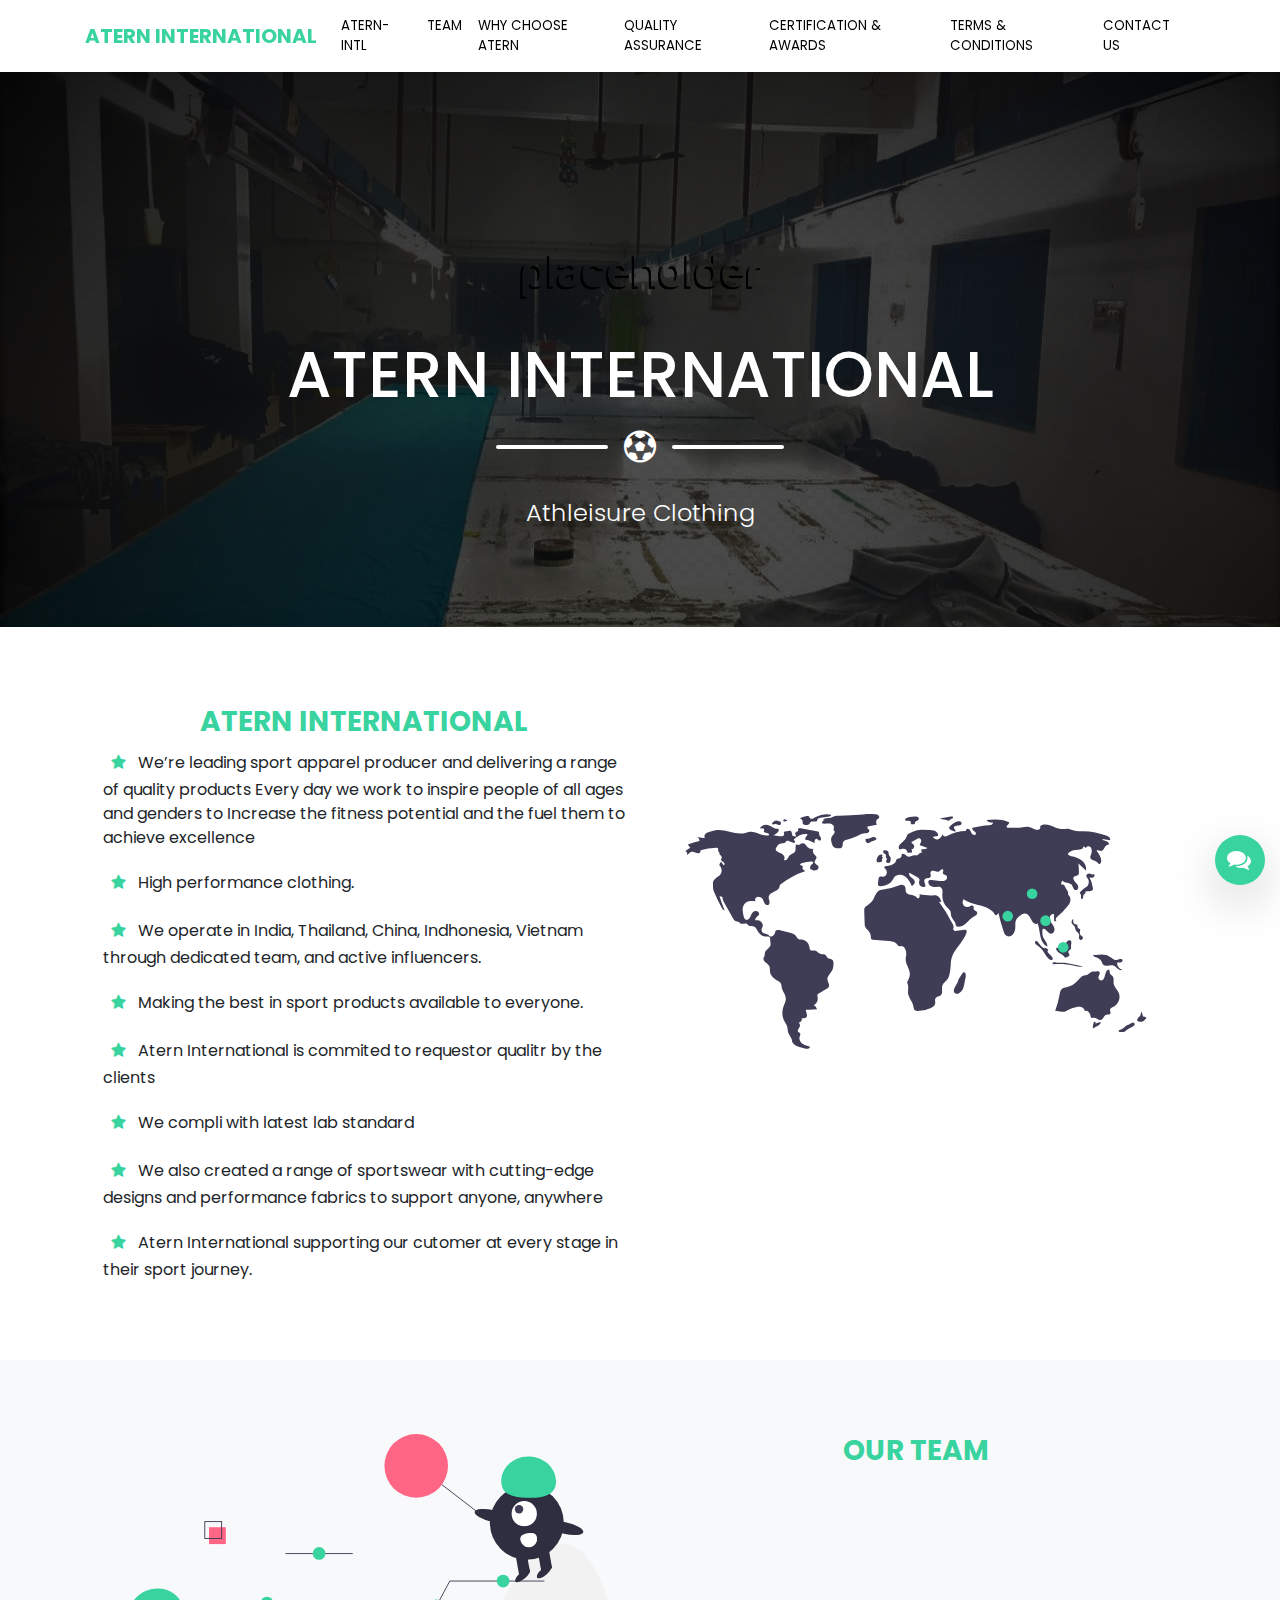
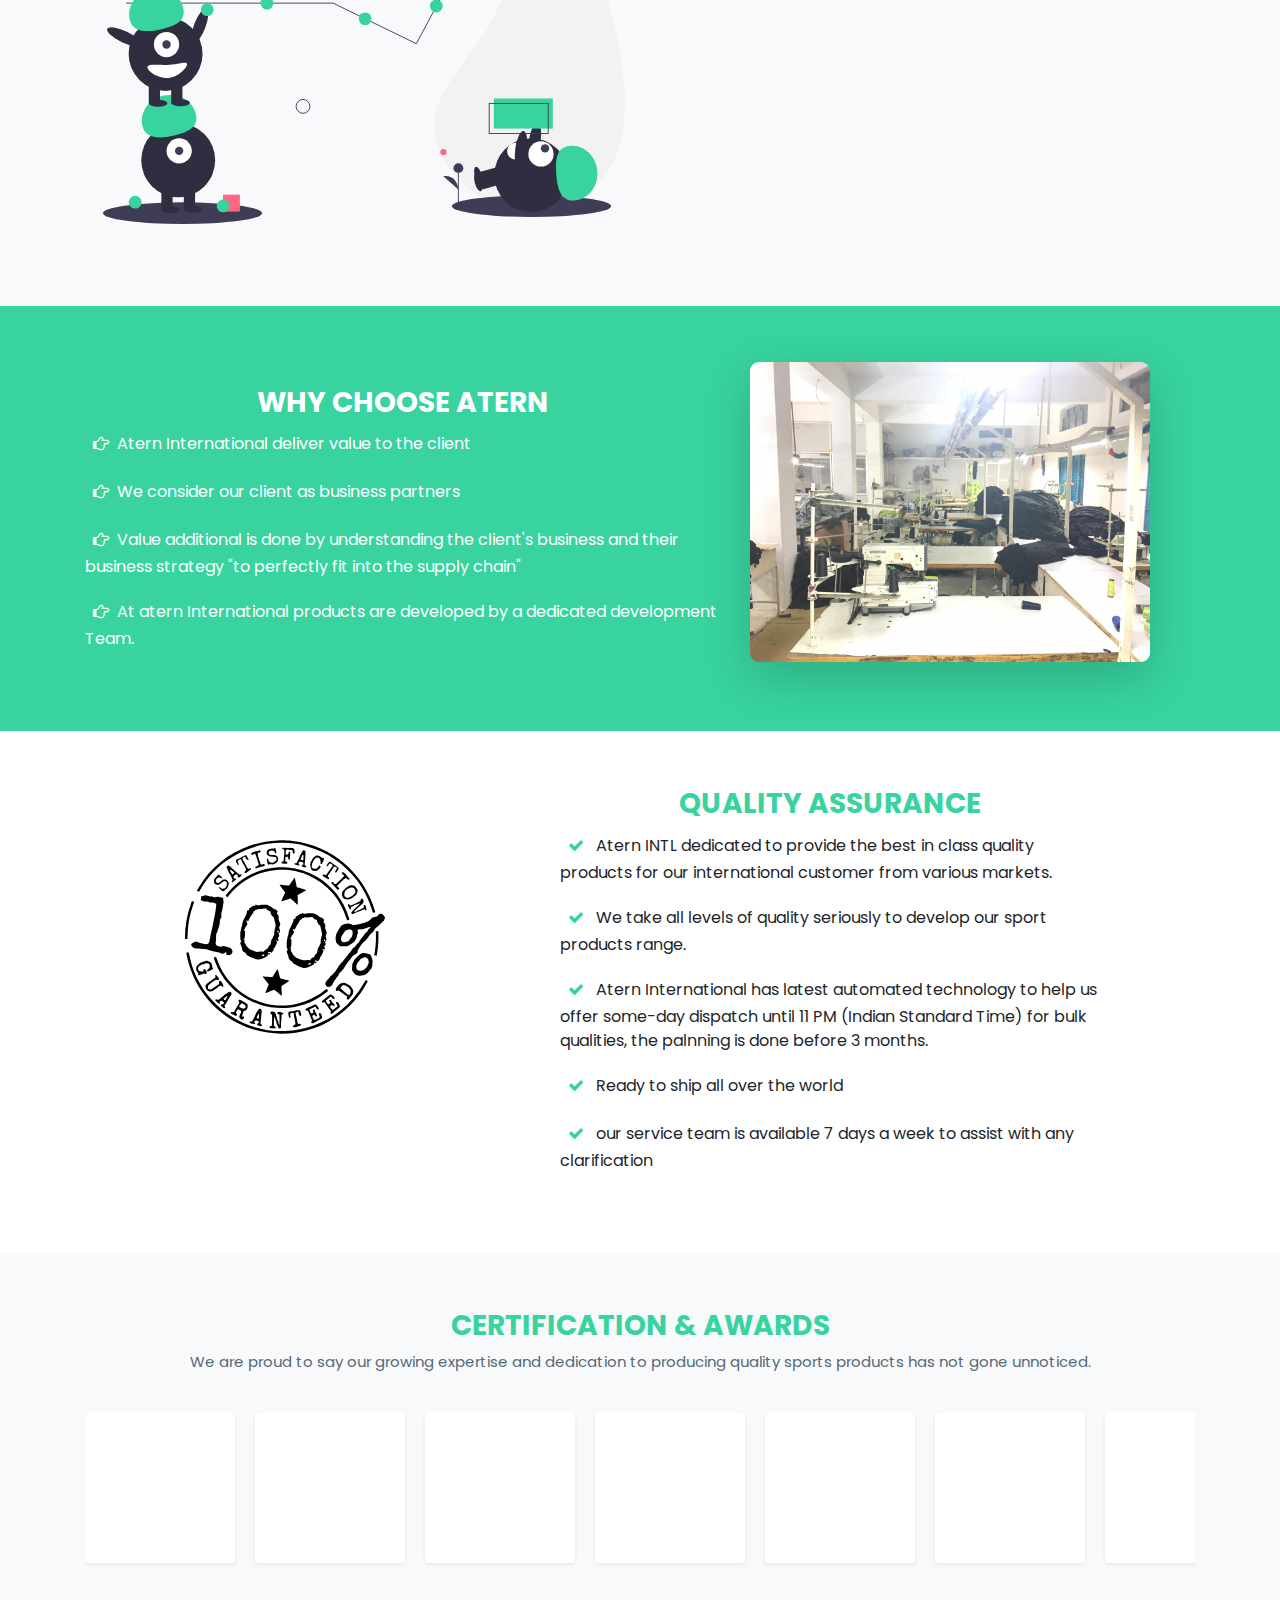
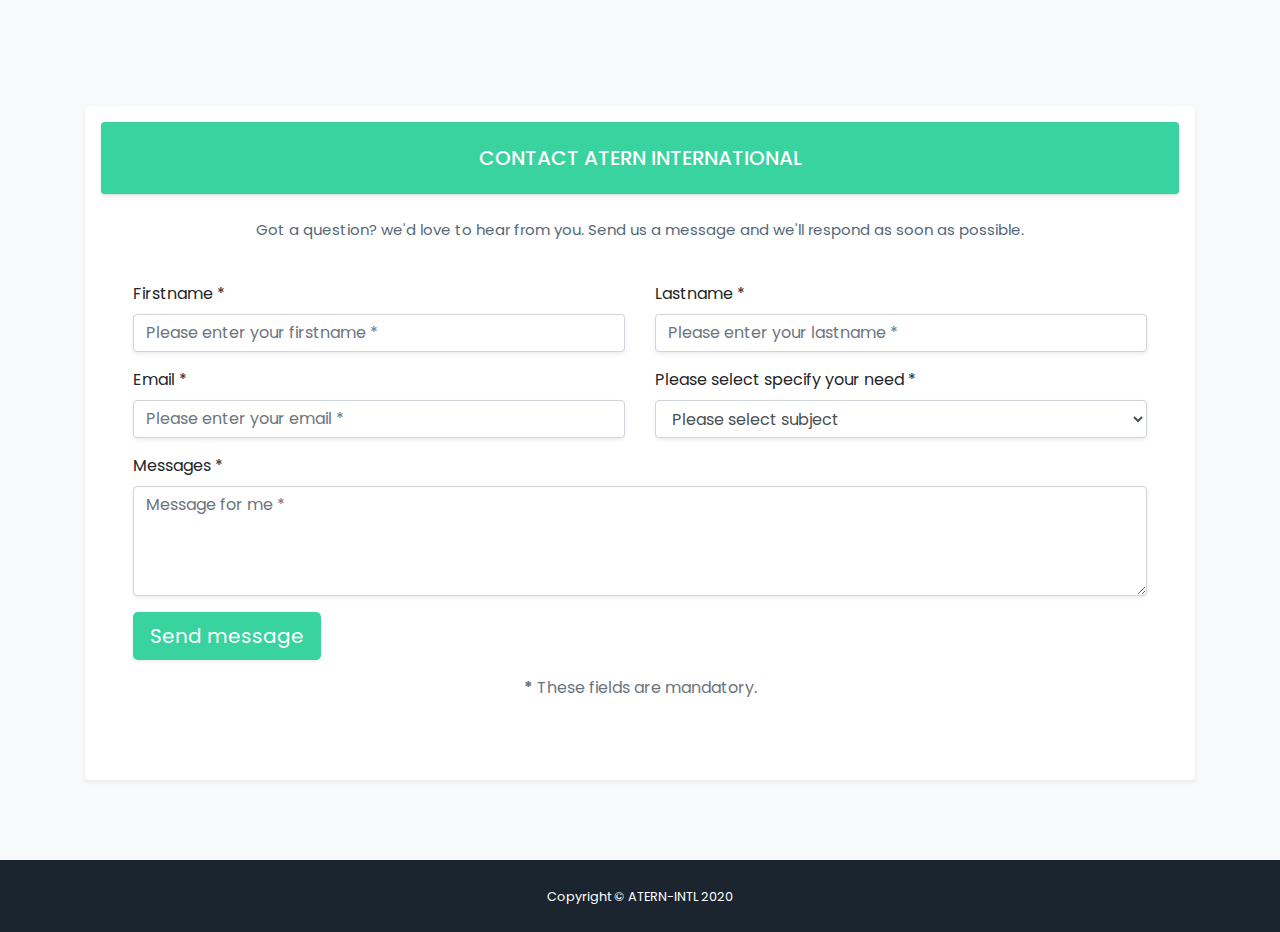
==== commit 2edb6540: "final" ====
--- a/index.html
+++ b/index.html
@@ -18,7 +18,7 @@
   <!-- Navigation -->
   <nav class="navbar nav navbar-expand-lg  navbar-light nav-underline fixed-top shadow-sm bg-white fixed-top">
     <div class="container">
-      <a class="navbar-brand" href="index.html">ATERN-INTL</a>
+      <a class="navbar-brand" href="index.html">ATERN INTERNATIONAL</a>
       <button class="navbar-toggler navbar-toggler-right border-0" type="button" data-toggle="collapse"
         data-target="#navbarResponsive" aria-controls="navbarResponsive" aria-expanded="false"
         aria-label="Toggle navigation">
@@ -57,7 +57,7 @@
   <!-- Header -->
   <header class="masthead bg-pr text-white text-center">
     <div class="container d-flex align-items-center flex-column">
-      <img class="masthead-avatar mb-5" src="img/avataaars.svg" alt="">
+      <img class="masthead-avatar mb-5" src="image/logo.png" alt="">
       <!-- Masthead Heading -->
       <h1 class="masthead-heading text-uppercase mb-0">ATERN INTERNATIONAL</h1>
       <!-- Icon Divider -->
@@ -76,9 +76,8 @@
   <section id="about">
     <div class="container">
       <div class="row about-container">
-        <div class="col-lg-6 content order-lg-1 order-2">
-          <h3 class="text-uppercase">Atern International</h3>
-          <div class="custom-line"></div>
+        <div class=" col-lg-6 content order-lg-1 order-2">
+          <h3 class="text-uppercase text-center heading">Atern International</h3>
           <p>
             <i class="ico fa fa-star"></i>
             We’re leading sport apparel producer and delivering a range of quality products
@@ -124,7 +123,7 @@
     <div class="container">
       <div class="row about-container">
         <div class="col-lg-6 content order-lg-1 order-2">
-          <h3 class="text-uppercase">Team</h3>
+          <h3 class="heading text-center text-uppercase">OUR Team</h3>
           <p>
           </p>
 
@@ -137,7 +136,7 @@
   </section>
 
   <!-- Why Atern -->
-  <section id="whyatern" class="bg-info text-white">
+  <section id="whyatern" class="text-white">
     <div class="container">
       <div class="row about-extra">
         <div class="col-lg-5 background order-lg-2 order-1 wow fadeInUp"
@@ -146,7 +145,7 @@
             class="img-rounded shadow-lg img-fluid img-responsive" alt="">
         </div>
         <div class="col-lg-7 content order-lg-1 order-2" style="visibility: visible; animation-name: fadeInUp;">
-          <h3 class="text-uppercase text-white">WHY CHOOSE ATERN</h3>
+          <h3 class="text-uppercase text-center heading text-white pt-4 text-white">WHY CHOOSE ATERN</h3>
           <p><i class="ico-w fa fa-hand-o-right"></i>Atern International deliver value to the client </p>
           <p><i class="ico-w fa fa-hand-o-right"></i>We consider our client as business partners</p>
           <p><i class="ico-w fa fa-hand-o-right"></i>Value additional is done by understanding the client's business and
@@ -168,7 +167,7 @@
             class="qc-img align-content-center img-rounded img-responsive img-fluid" alt="">
         </div>
         <div class="col-lg-6 wow fadeInUp pt-5 pt-lg-0" style="visibility: visible; animation-name: fadeInUp;">
-          <h3 class="text-uppercase">Quality assurance</h3>
+          <h3 class="heading text-center text-uppercase">Quality assurance</h3>
           <p>
             <i class="ico fa fa-check"></i>
             Atern INTL dedicated to provide the best in class quality products for our international customer from
@@ -198,7 +197,7 @@
   <!-- Awards -->
   <section id="awards">
     <div class="section-header">
-      <h4 class="text-uppercase">Certification & Awards</h4>
+      <h3 class="text-uppercase text-center heading">Certification & Awards</h3>
       <p>We are proud to say our growing expertise and dedication to producing quality sports products has not gone
         unnoticed.
       </p>
@@ -252,7 +251,7 @@
   <section id="contact">
     <div class="container">
       <div class="my-3 p-3 bg-white rounded shadow-sm">
-        <h5 class="border-bottom shadow-sm bg-primary text-white flex p-4 rounded pb-2 mb-0 text-center text-uppercase">
+        <h5 style="background-color: #38d39f;" class="border-bottom shadow-sm text-white flex p-4 rounded pb-2 mb-0 text-center text-uppercase">
           contact <al class="text-nowrap">atern international</al>
         </h5>
         <div class="section-header  pt-4">
@@ -317,8 +316,8 @@
             <div class="form-group">
               <div class="g-recaptcha" data-sitekey="6LdIRcwUAAAAAGSomIX4J81YGcH1OqUPIKD6AxPh"></div>
             </div>
-            <div class="col-md-12">
-              <input type="submit" class="btn btn-lg btn-primary align-content-center shadow-sm" value="Send message">
+            <div class="form-group">
+              <input type="submit" class="btn btn-lg align-content-center shadow-sm" style="background-color: #38d39f;color: #fff;" value="Send message">
             </div>
           </div>
 
@@ -337,7 +336,7 @@
 
   </section>
 
-  <a href="#" class="back-to-top shadow-lg" style="display: inline;"><i class="fa fa-comments"></i></a>
+  <a href="#contact" class="back-to-top shadow-lg" style="display: inline;"><i class="fa fa-comments"></i></a>
 
   <!-- Footer -->
   <footer>
--- a/css/modern-business.css
+++ b/css/modern-business.css
@@ -1,8 +1,8 @@
-@import url('https://fonts.googleapis.com/css?family=Roboto&display=swap');
+@import url('https://fonts.googleapis.com/css?family=Poppins&display=swap');
 
 body {
   padding-top: 56px;
-  font-family: 'Roboto';
+  font-family: 'Poppins', sans-serif;
 }
 
 .portfolio-item {
@@ -14,6 +14,15 @@
    font-size: smaller;
 }
 
+.navbar-brand{
+  color: #38d39f !important;
+  font-weight: bolder;
+}
+
+
+#whyatern{
+  background-color: #38d39f;
+}
 
 .footer {
   padding-top: 5rem;
@@ -40,11 +49,12 @@
 .img-fluid{
   border-radius: 9px;
 }
+
 .bg-pr
 {
-  background-image: url('../image/atern-factort.jpg') ;
-  background-position: center;
+  background: url(../image/atern-factort.jpg) center center fixed;
   background-size: cover;
+  text-align: center;
   opacity: 30;
   box-shadow: inset 0 0 0 1000px rgba(0,0,0,.7);
 }
@@ -64,7 +74,7 @@
 .back-to-top {
   position: fixed;
   display: none;
-  background: #2d71a1;
+  background: #38d39f;
   color: #fff;
   width: 50px;
   height: 50px;
@@ -89,6 +99,9 @@
   animation: jump .5s linear alternate infinite;
 }
 
+.back-to-top:hover{
+  animation: none;
+} 
 .back-to-top i {
   color: #fff;
   font-size: 24px;
@@ -227,8 +240,15 @@
 }
 
 .ico{
-  color: #007bff;
+  color: #38d39f;
   padding: 0.5rem;
+  font-weight: bolder;
+  font-size: 56px;
+}
+
+.heading{
+  color: #38d39f;
+  font-weight: bolder;
 }
 
 #about .about-container .icon-box .icon i{
